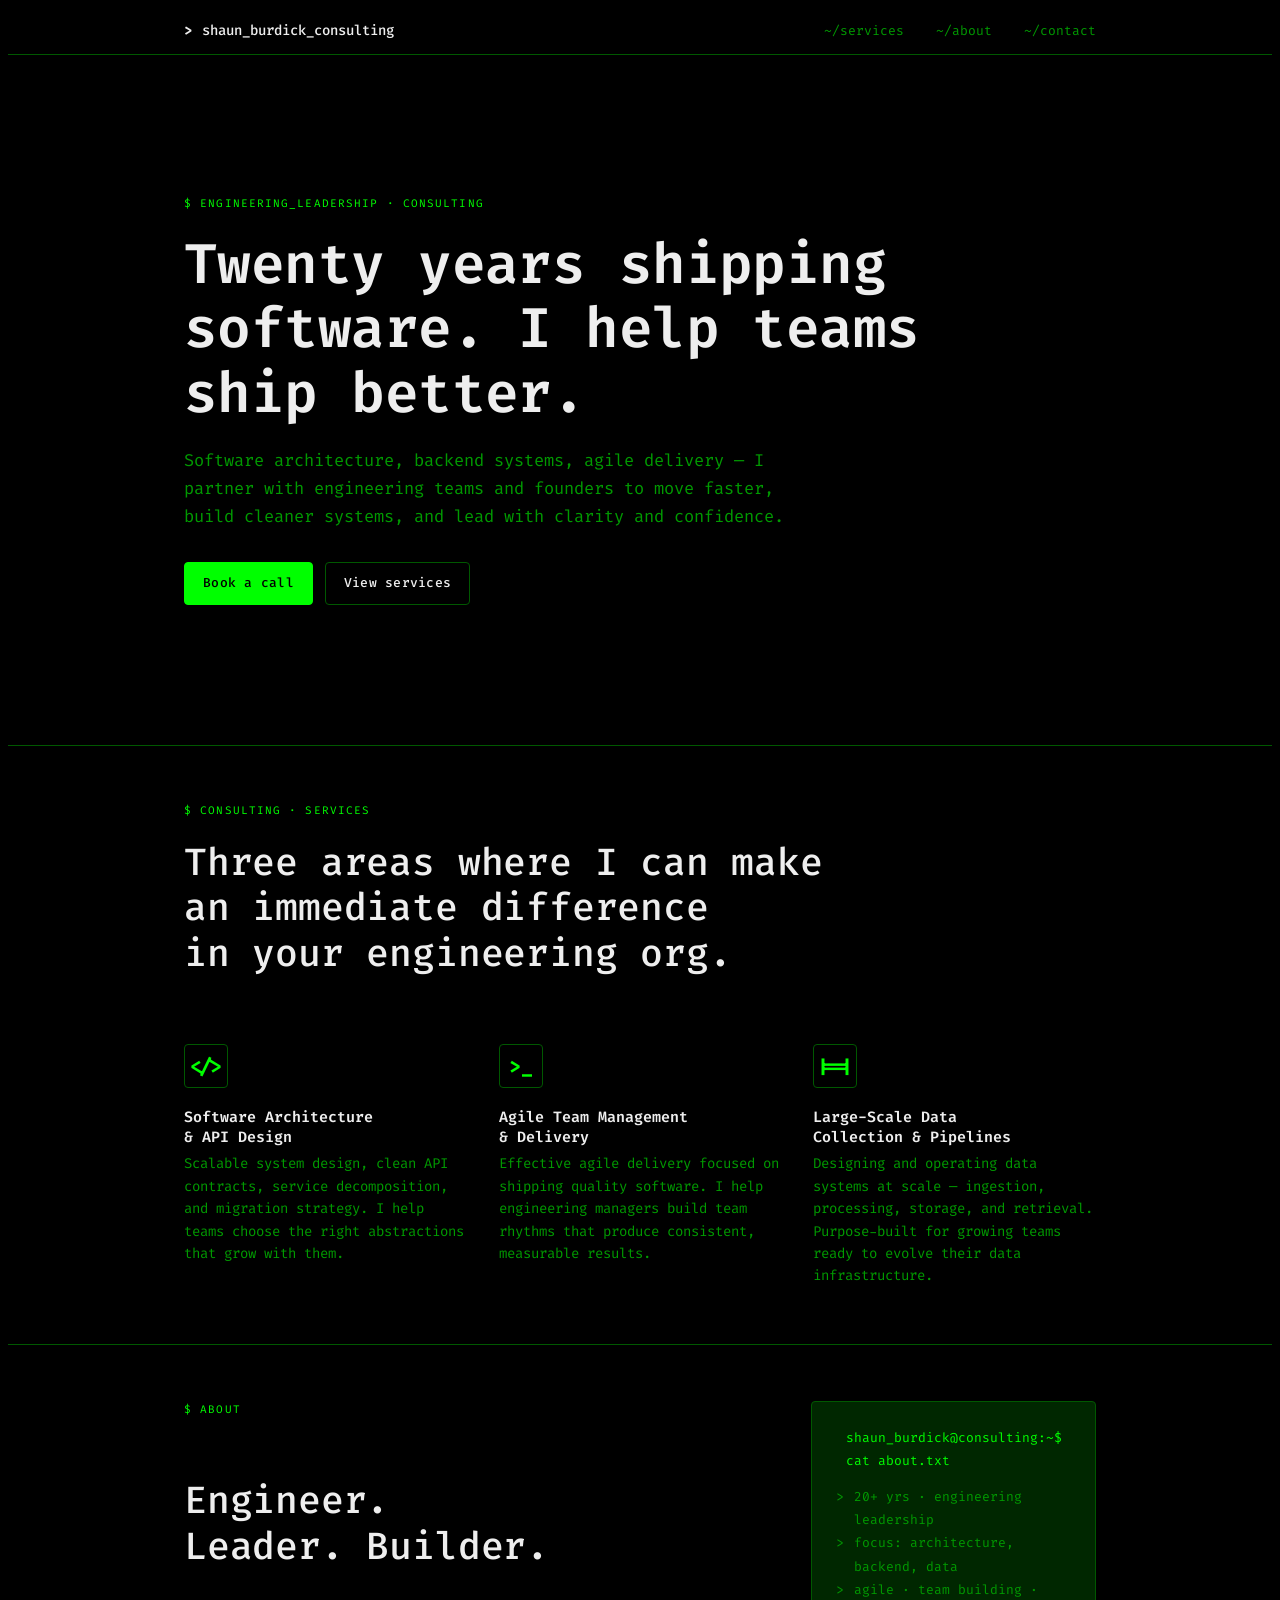
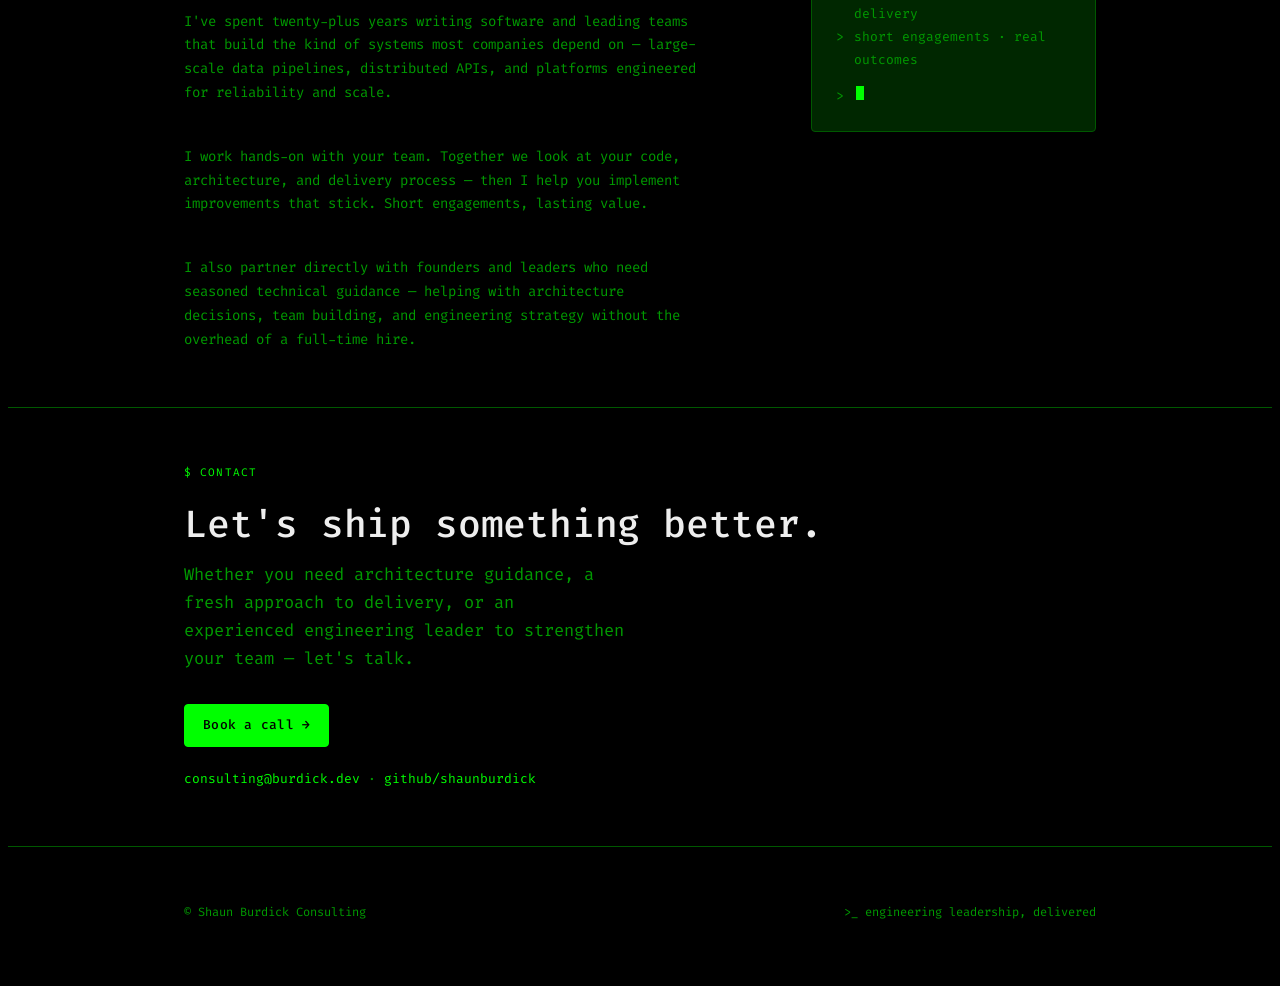
==== index.html @ bd3738f9 "Initial site: terminal-themed consulting landing page - Single-page index.html with terminal aesthet" ====
<!doctype html>
<!--
  Shaun Burdick Consulting — single-page landing
  Token system: Shaun Burdick terminal aesthetic
-->
<html lang="en">
  <head>
    <meta charset="utf-8" />
    <meta name="viewport" content="width=device-width, initial-scale=1" />
    <title>Shaun Burdick · Engineering Leadership Consulting</title>
    <meta
      name="description"
      content="Twenty years shipping software. Software architecture, backend systems, agile delivery — I help teams ship better."
    />
    <meta
      property="og:title"
      content="Shaun Burdick · Engineering Leadership Consulting"
    />
    <meta
      property="og:description"
      content="Twenty years shipping software. Software architecture, backend systems, agile delivery — I help teams ship better."
    />
    <meta property="og:url" content="https://burdick.dev/" />
    <meta property="og:type" content="website" />
    <meta name="twitter:card" content="summary_large_image" />
    <meta
      name="twitter:title"
      content="Shaun Burdick · Engineering Leadership Consulting"
    />
    <meta
      name="twitter:description"
      content="Twenty years shipping software. Software architecture, backend systems, agile delivery — I help teams ship better."
    />
    <link rel="icon" type="image/svg+xml" href="/assets/favicon.svg" />
    <link rel="preconnect" href="https://fonts.googleapis.com" />
    <link rel="preconnect" href="https://fonts.gstatic.com" crossorigin />
    <link
      href="https://fonts.googleapis.com/css2?family=Fira+Code:wght@300;400;500;600;700&display=swap"
      rel="stylesheet"
    />
    <link rel="stylesheet" href="assets/terminal.css" />
    <style>
      body {
        background: var(--bg);
        color: var(--fg);
        font-family: var(--font-body);
        font-size: var(--fs-body);
        line-height: 1.6;
        text-rendering: optimizeLegibility;
        -webkit-font-smoothing: antialiased;
      }

      /* ─── layout primitives ─────────────────────────────────────────── */
      .container {
        max-width: var(--container);
        margin-inline: auto;
        padding-inline: var(--gutter);
      }
      .section {
        padding-block: clamp(48px, 8vw, var(--gap-xl));
      }
      .section + .section {
        border-top: 1px solid var(--border);
      }
      .stack {
        display: flex;
        flex-direction: column;
      }
      .stack > * + * {
        margin-top: var(--gap-md);
      }
      .row {
        display: flex;
        align-items: center;
        gap: var(--gap-md);
      }
      .row-between {
        display: flex;
        align-items: center;
        justify-content: space-between;
        gap: var(--gap-md);
      }
      .grid-2 {
        display: grid;
        grid-template-columns: repeat(2, 1fr);
        gap: var(--gap-lg);
      }
      .grid-3 {
        display: grid;
        grid-template-columns: repeat(3, 1fr);
        gap: var(--gap-lg);
      }
      .grid-2-1 {
        display: grid;
        grid-template-columns: 2fr 1fr;
        gap: var(--gap-xl);
        align-items: start;
      }
      @media (max-width: 800px) {
        .grid-2,
        .grid-3,
        .grid-2-1 {
          grid-template-columns: 1fr;
        }
      }

      /* ─── type ──────────────────────────────────────────────────────── */
      .h1,
      h1 {
        font-family: var(--font-display);
        font-size: var(--fs-h1);
        line-height: 1.15;
        letter-spacing: -0.01em;
        font-weight: 600;
        color: var(--fg);
      }
      .h2,
      h2 {
        font-family: var(--font-display);
        font-size: var(--fs-h2);
        line-height: 1.2;
        letter-spacing: -0.005em;
        font-weight: 500;
        color: var(--fg);
      }
      .h3,
      h3 {
        font-size: var(--fs-h3);
        font-weight: 600;
        line-height: 1.3;
        margin: 0;
      }
      .lead {
        font-size: var(--fs-lead);
        line-height: 1.65;
        color: var(--muted);
        max-width: 60ch;
        margin: 0;
      }
      .eyebrow {
        font-family: var(--font-mono);
        font-size: 11px;
        letter-spacing: 0.1em;
        text-transform: uppercase;
        color: var(--accent);
        margin: 0 0 var(--gap-md);
      }
      .meta {
        font-family: var(--font-mono);
        font-size: var(--fs-meta);
        color: var(--muted);
      }

      /* ─── chrome: topbar + footer ───────────────────────────────────── */
      .topbar {
        position: sticky;
        top: 0;
        z-index: 10;
        background: var(--bg);
        border-bottom: 1px solid var(--border);
      }
      .topbar-inner {
        display: flex;
        align-items: center;
        justify-content: space-between;
        padding-block: 12px;
      }
      .topbar .logo {
        display: flex;
        align-items: center;
        gap: 10px;
        font-family: var(--font-mono);
        font-size: 14px;
        font-weight: 500;
        color: var(--fg);
      }
      .topbar .logo .prompt {
        font-weight: 700;
      }
      .topbar nav {
        display: flex;
        gap: var(--gap-lg);
      }
      .topbar nav a {
        font-family: var(--font-mono);
        font-size: 13px;
        color: var(--muted);
        transition: color 0.15s;
      }
      .topbar nav a:hover {
        color: var(--accent);
      }

      .pagefoot {
        padding-block: var(--gap-xl);
        color: var(--muted);
        font-size: 12px;
        border-top: 1px solid var(--border);
        font-family: var(--font-mono);
      }
      .pagefoot .row-between {
        flex-wrap: wrap;
        gap: var(--gap-md);
      }

      /* ─── buttons ───────────────────────────────────────────────────── */
      .btn {
        display: inline-flex;
        align-items: center;
        gap: 8px;
        padding: 10px 18px;
        border-radius: var(--radius);
        border: 1px solid transparent;
        font-family: var(--font-mono);
        font-size: 13px;
        font-weight: 500;
        letter-spacing: 0.02em;
        transition:
          background 0.15s ease,
          border-color 0.15s ease;
      }
      .btn-primary {
        background: var(--accent);
        color: var(--bg);
        border-color: var(--accent);
      }
      .btn-primary:hover {
        background: var(--accent-dim);
        border-color: var(--accent-dim);
      }
      .btn-secondary {
        background: transparent;
        color: var(--fg);
        border-color: var(--border);
      }
      .btn-secondary:hover {
        border-color: var(--accent);
        color: var(--accent);
      }
      .btn-arrow::after {
        content: "→";
        transition: transform 0.15s ease;
      }
      .btn-arrow:hover::after {
        transform: translateX(3px);
      }

      /* ─── card / surface ────────────────────────────────────────────── */
      .card {
        background: var(--surface);
        border: 1px solid var(--border);
        border-radius: var(--radius);
        padding: 24px;
      }
      .card-flat {
        background: transparent;
        border: 0;
        padding: 0;
      }

      /* ─── feature cell ──────────────────────────────────────────────── */
      .feature .feature-mark {
        width: 44px;
        height: 44px;
        display: grid;
        place-items: center;
        border: 1px solid var(--border);
        border-radius: var(--radius);
        font-family: var(--font-mono);
        font-size: 20px;
        font-weight: 700;
        color: var(--accent);
        margin-bottom: var(--gap-md);
        line-height: 1;
      }
      .feature h3 {
        margin-bottom: 6px;
        color: var(--fg);
        font-family: var(--font-mono);
        font-size: 15px;
        font-weight: 600;
      }
      .feature p {
        margin: 0;
        color: var(--muted);
        font-size: 14px;
        line-height: 1.6;
      }

      /* ─── stat ──────────────────────────────────────────────────────── */
      .stat .stat-num {
        font-family: var(--font-mono);
        font-size: clamp(48px, 7vw, 72px);
        line-height: 0.95;
        letter-spacing: -0.03em;
        color: var(--accent);
        font-weight: 600;
      }
      .stat .stat-label {
        color: var(--muted);
        font-size: 13px;
        margin-top: 8px;
        max-width: 24ch;
        line-height: 1.5;
      }

      /* ─── hero variants ─────────────────────────────────────────────── */
      .hero {
        padding-block: clamp(80px, 12vw, 140px);
      }
      .hero h1 {
        margin-bottom: var(--gap-md);
      }
      .hero .lead {
        margin-bottom: var(--gap-lg);
      }
      .hero-cta {
        display: inline-flex;
        gap: var(--gap-sm);
        flex-wrap: wrap;
      }

      /* typewriter fade-in for hero text */
      @keyframes typeIn {
        from {
          opacity: 0;
          transform: translateY(6px);
        }
        to {
          opacity: 1;
          transform: translateY(0);
        }
      }
      .type-in {
        animation: typeIn 0.4s ease both;
      }
      .type-in-1 {
        animation-delay: 0.1s;
      }
      .type-in-2 {
        animation-delay: 0.25s;
      }
      .type-in-3 {
        animation-delay: 0.4s;
      }
      .type-in-4 {
        animation-delay: 0.55s;
      }

      /* ─── terminal typewriter: fade-in about card output lines ──────── */
      .terminal-prompt ~ div .terminal-line {
        opacity: 0;
        animation: terminalFadeIn 0.3s ease forwards;
      }
      .terminal-prompt ~ div .terminal-line:nth-child(1) {
        animation-delay: 0.6s;
      }
      .terminal-prompt ~ div .terminal-line:nth-child(2) {
        animation-delay: 0.8s;
      }
      .terminal-prompt ~ div .terminal-line:nth-child(3) {
        animation-delay: 1s;
      }
      .terminal-prompt ~ div .terminal-line:nth-child(4) {
        animation-delay: 1.2s;
      }
      .terminal-prompt ~ div .terminal-line:nth-child(5) {
        animation-delay: 1.4s;
      }

      @keyframes terminalFadeIn {
        from {
          opacity: 0;
          transform: translateY(4px);
        }
        to {
          opacity: 1;
          transform: translateY(0);
        }
      }

      @media (prefers-reduced-motion: reduce) {
        .terminal-prompt ~ div .terminal-line {
          opacity: 1;
          animation: none;
        }
      }

      /* ─── split / bio section ───────────────────────────────────────── */
      .bio-list {
        list-style: none;
        padding: 0;
        margin: 0;
      }
      .bio-list li {
        display: flex;
        align-items: baseline;
        gap: 8px;
        font-family: var(--font-mono);
        font-size: 13px;
        line-height: 1.8;
        color: var(--fg);
      }
      .bio-list li::before {
        content: ">";
        color: var(--accent);
        font-weight: 700;
      }

      /* ─── contact info block ────────────────────────────────────────── */
      .contact-info {
        font-family: var(--font-mono);
        font-size: 13px;
        line-height: 1.8;
        color: var(--muted);
      }
      .contact-info span {
        color: var(--fg);
      }
      .contact-info a {
        color: var(--accent);
      }
      .contact-info a:hover {
        text-decoration: underline;
      }

      /* ─── CTA strip ─────────────────────────────────────────────────── */
      .cta-strip h2 {
        margin-bottom: var(--gap-sm);
      }
      .cta-strip .lead {
        margin: 12px 0 32px;
      }

      /* ─── responsive ────────────────────────────────────────────────── */
      @media (max-width: 800px) {
        :root {
          --container: 100%;
          --gutter: 20px;
        }
        .topbar nav {
          display: none;
        }
        .hero {
          padding-block: 56px;
        }
        .hero h1 {
          font-size: clamp(28px, 8vw, 40px);
        }
      }
    </style>
    <script type="application/ld+json">
      {
        "@context": "https://schema.org",
        "@type": "Person",
        "name": "Shaun Burdick",
        "jobTitle": "Engineering Leadership Consultant",
        "url": "https://burdick.dev/",
        "sameAs": [
          "https://github.com/shaunburdick",
          "https://www.linkedin.com/in/shaunburdick/"
        ]
      }
    </script>
  </head>
  <body>
    <a href="#content" class="skip-link">Skip to main content</a>

    <!-- ═══════════════ TOPBAR ═══════════════ -->
    <header class="topbar" data-od-id="topbar">
      <div class="container topbar-inner">
        <span class="logo">
          <span class="prompt">></span>
          <span>shaun_burdick_consulting</span>
        </span>
        <nav aria-label="Main">
          <a href="#services">~/services</a>
          <a href="#about">~/about</a>
          <a href="#contact">~/contact</a>
        </nav>
      </div>
    </header>

    <!-- ═══════════════ MAIN ═══════════════ -->
    <main id="content" tabindex="-1">
      <!-- ─── HERO ─────────────────────────────────── -->
      <section
        class="section hero"
        data-od-id="hero"
        aria-labelledby="hero-heading"
      >
        <div class="container">
          <p class="eyebrow type-in type-in-1">
            $ ENGINEERING_LEADERSHIP · CONSULTING
          </p>
          <h1 id="hero-heading" class="type-in type-in-2">
            Twenty years shipping<br />software. I help teams<br />ship better.
          </h1>
          <p class="lead type-in type-in-3">
            Software architecture, backend systems, agile delivery — I partner
            with engineering teams and founders to move faster, build cleaner
            systems, and lead with clarity and confidence.
          </p>
          <div class="hero-cta type-in type-in-4">
            <a href="#contact" class="btn btn-primary">Book a call</a>
            <a href="#services" class="btn btn-secondary">View services</a>
          </div>
        </div>
      </section>

      <!-- ─── SERVICES ─────────────────────────────── -->
      <section
        class="section"
        data-od-id="services"
        id="services"
        aria-labelledby="services-heading"
      >
        <div class="container stack" style="gap: 48px">
          <div>
            <p class="eyebrow">$ CONSULTING · SERVICES</p>
            <h2 id="services-heading">
              Three areas where I can make an immediate difference in your
              engineering org.
            </h2>
          </div>
          <div class="grid-3">
            <div class="feature card-flat">
              <div class="feature-mark" aria-hidden="true">&lt;/&gt;</div>
              <h3 class="h3">Software Architecture &amp; API Design</h3>
              <p>
                Scalable system design, clean API contracts, service
                decomposition, and migration strategy. I help teams choose the
                right abstractions that grow with them.
              </p>
            </div>
            <div class="feature card-flat">
              <div class="feature-mark" aria-hidden="true">&gt;_</div>
              <h3 class="h3">Agile Team Management &amp; Delivery</h3>
              <p>
                Effective agile delivery focused on shipping quality software.
                I help engineering managers build team rhythms that produce
                consistent, measurable results.
              </p>
            </div>
            <div class="feature card-flat">
              <div class="feature-mark" aria-hidden="true">|=|</div>
              <h3 class="h3">Large-Scale Data Collection &amp; Pipelines</h3>
              <p>
                Designing and operating data systems at scale — ingestion,
                processing, storage, and retrieval. Purpose-built for growing
                teams ready to evolve their data infrastructure.
              </p>
            </div>
          </div>
        </div>
      </section>

      <!-- ─── ABOUT / APPROACH ─────────────────────── -->
      <section
        class="section"
        data-od-id="about"
        id="about"
        aria-labelledby="about-heading"
      >
        <div class="container grid-2-1">
          <div class="stack" style="gap: var(--gap-md)">
            <p class="eyebrow">$ ABOUT</p>
            <h2 id="about-heading">Engineer. Leader. Builder.</h2>
            <p style="color: var(--muted); line-height: 1.7; font-size: 14px">
              I've spent twenty-plus years writing software and leading teams
              that build the kind of systems most companies depend on —
              large-scale data pipelines, distributed APIs, and platforms
              engineered for reliability and scale.
            </p>
            <p style="color: var(--muted); line-height: 1.7; font-size: 14px">
              I work hands-on with your team. Together we look at your code,
              architecture, and delivery process — then I help you implement
              improvements that stick. Short engagements, lasting value.
            </p>
            <p style="color: var(--muted); line-height: 1.7; font-size: 14px">
              I also partner directly with founders and leaders who need
              seasoned technical guidance — helping with architecture decisions,
              team building, and engineering strategy without the overhead of a
              full-time hire.
            </p>
          </div>
          <div
            class="card"
            style="
              font-family: var(--font-mono);
              font-size: 12px;
              line-height: 1.7;
              color: var(--muted);
            "
          >
            <div
              class="terminal-line terminal-prompt"
              style="color: var(--accent)"
            >
              <span class="prompt"> </span>shaun_burdick@consulting:~$ cat
              about.txt
            </div>
            <div style="margin-top: 12px">
              <div class="terminal-line">
                <span class="prompt">></span>20+ yrs · engineering leadership
              </div>
              <div class="terminal-line">
                <span class="prompt">></span>focus: architecture, backend, data
              </div>
              <div class="terminal-line">
                <span class="prompt">></span>agile · team building · delivery
              </div>
              <div class="terminal-line">
                <span class="prompt">></span>short engagements · real outcomes
              </div>
              <div class="terminal-line" style="margin-top: 12px">
                <span class="prompt">></span><span class="cursor"></span>
              </div>
            </div>
          </div>
        </div>
      </section>

      <!-- ─── CTA ──────────────────────────────────── -->
      <section
        class="section cta-strip"
        data-od-id="contact"
        id="contact"
        aria-labelledby="contact-heading"
      >
        <div class="container">
          <p class="eyebrow">$ CONTACT</p>
          <h2 id="contact-heading">Let's ship something better.</h2>
          <p class="lead" style="margin: 12px 0 32px; max-width: 44ch">
            Whether you need architecture guidance, a fresh approach to
            delivery, or an experienced engineering leader to strengthen your
            team — let's talk.
          </p>
          <div
            class="stack"
            style="gap: var(--gap-sm); align-items: flex-start"
          >
            <a href="/calendar" class="btn btn-primary btn-arrow"
              >Book a call</a
            >
            <div class="contact-info" style="margin-top: 8px">
              <a
                href="#"
                id="email-link"
                data-user="636f6e73756c74696e67"
                data-domain="6275726469636b2e646576"
                >email me</a
              >
              ·
              <a href="https://github.com/shaunburdick">github/shaunburdick</a>
            </div>
          </div>
        </div>
      </section>
    </main>

    <!-- ═══════════════ FOOTER ═══════════════ -->
    <footer class="pagefoot" data-od-id="footer">
      <div class="container row-between">
        <span>© Shaun Burdick Consulting</span>
        <span class="meta">>_ engineering leadership, delivered</span>
      </div>
    </footer>

    <!-- ─── terminal enhancements ─── -->
    <script>
      document.addEventListener("DOMContentLoaded", () => {
        /* ── decode email from hex parts ── */
        (function () {
          const el = document.getElementById("email-link");
          if (!el) return;
          const user = el.getAttribute("data-user");
          const domain = el.getAttribute("data-domain");
          if (!user || !domain) return;
          const hexToStr = (h) =>
            h.replace(/([a-fA-F0-9]{2})/g, (_, c) =>
              String.fromCharCode(parseInt(c, 16))
            );
          const email = hexToStr(user) + "@" + hexToStr(domain);
          el.href = "mailto:" + email;
          el.textContent = email;
        })();
      });
    </script>
  </body>
</html>
---- assets/terminal.css ----
/* ═══════════════════════════════════════════════════════════════════
   terminal.css — Shaun Burdick terminal design tokens & shared styles
   ═══════════════════════════════════════════════════════════════════ */

/* ─── tokens — Shaun Burdick terminal palette ───────────────────── */
:root {
  --bg:      #000000;   /* terminal black — primary canvas */
  --surface: #002700;   /* dark green surface — cards, code blocks */
  --fg:      #eeeeee;   /* terminal white — body text */
  --muted:   #009a00;   /* dim green — secondary text, metadata (WCAG AA on black) */
  --border:  #005800;   /* terminal green border — hairlines, dividers */
  --accent:  #00ff00;   /* terminal green (#0f0) — links, active, CTA */

  /* derived */
  --accent-soft: color-mix(in oklch, var(--accent) 12%, transparent);
  --fg-soft:     color-mix(in oklch, var(--fg) 8%, transparent);
  --accent-dim: #00c200; /* secondary interactive, hover states */
  --accent-glow: 0 0 12px color-mix(in oklch, var(--accent) 30%, transparent);

  /* type — Fira Code throughout (display, body, mono all same) */
  --font-display: 'Fira Code', Consolas, Monaco, 'Ubuntu Mono', 'Liberation Mono', 'Courier New', Courier, monospace;
  --font-body:    'Fira Code', Consolas, Monaco, 'Ubuntu Mono', 'Liberation Mono', 'Courier New', Courier, monospace;
  --font-mono:    'Fira Code', Consolas, Monaco, 'Ubuntu Mono', 'Liberation Mono', 'Courier New', Courier, monospace;

  /* scale */
  --fs-h1: clamp(36px, 5vw, 56px);
  --fs-h2: clamp(26px, 3.6vw, 38px);
  --fs-h3: 18px;
  --fs-lead: 17px;
  --fs-body: 15px;
  --fs-meta: 12px;

  /* spacing — 8-point grid */
  --gap-xs: 8px;
  --gap-sm: 12px;
  --gap-md: 20px;
  --gap-lg: 32px;
  --gap-xl: 56px;
  --gap-2xl: 88px;
  --container: 960px;
  --gutter: 24px;

  --radius: 4px;
  --radius-lg: 4px;     /* terminal corners — always 4px */
}

/* ─── reset & base ──────────────────────────────────────────────── */
*, *::before, *::after { box-sizing: border-box; }
html { -webkit-text-size-adjust: 100%; scroll-behavior: smooth; }

img, svg { display: block; max-width: 100%; }
a { color: inherit; text-decoration: none; }
button { font: inherit; cursor: pointer; }
p { text-wrap: pretty; max-width: 64ch; margin: 0; }
h1, h2, h3, h4 { text-wrap: balance; margin: 0; }

::selection { background: var(--accent); color: var(--bg); }

/* ─── terminal decoration ────────────────────────────────────────── */
.terminal-line {
  display: flex; align-items: baseline; gap: 10px;
  font-family: var(--font-mono);
  font-size: 13px;
  color: var(--muted);
  line-height: 1.8;
}
.terminal-line .prompt {
  color: var(--muted);
  flex-shrink: 0;
  user-select: none;
}
.cursor {
  display: inline-block;
  width: 8px;
  height: 14px;
  background: var(--accent);
  animation: blink 1s step-end infinite;
  margin-left: 2px;
}
@keyframes blink { 50% { opacity: 0; } }

/* ─── accessibility: focus, motion, skip link ─────────────────── */
:focus-visible {
  outline: 2px solid var(--accent);
  outline-offset: 2px;
}

/* Clear sticky header when navigating to anchor targets */
[id]:not(.topbar) {
  scroll-margin-top: 64px;
}

/* Skip link — visible only on focus */
.skip-link {
  position: absolute;
  top: -40px;
  left: var(--gutter);
  background: var(--accent);
  color: var(--bg);
  font-family: var(--font-mono);
  font-size: 14px;
  padding: 8px 16px;
  z-index: 100;
  transition: top 0.15s ease;
  border-radius: 0 0 var(--radius) var(--radius);
}
.skip-link:focus {
  top: 0;
  outline: 2px solid var(--fg);
  outline-offset: 0;
}

/* Respect reduced motion preferences */
@media (prefers-reduced-motion: reduce) {
  *,
  *::before,
  *::after {
    animation-duration: 0.01ms !important;
    animation-iteration-count: 1 !important;
    transition-duration: 0.01ms !important;
    scroll-behavior: auto !important;
  }
}
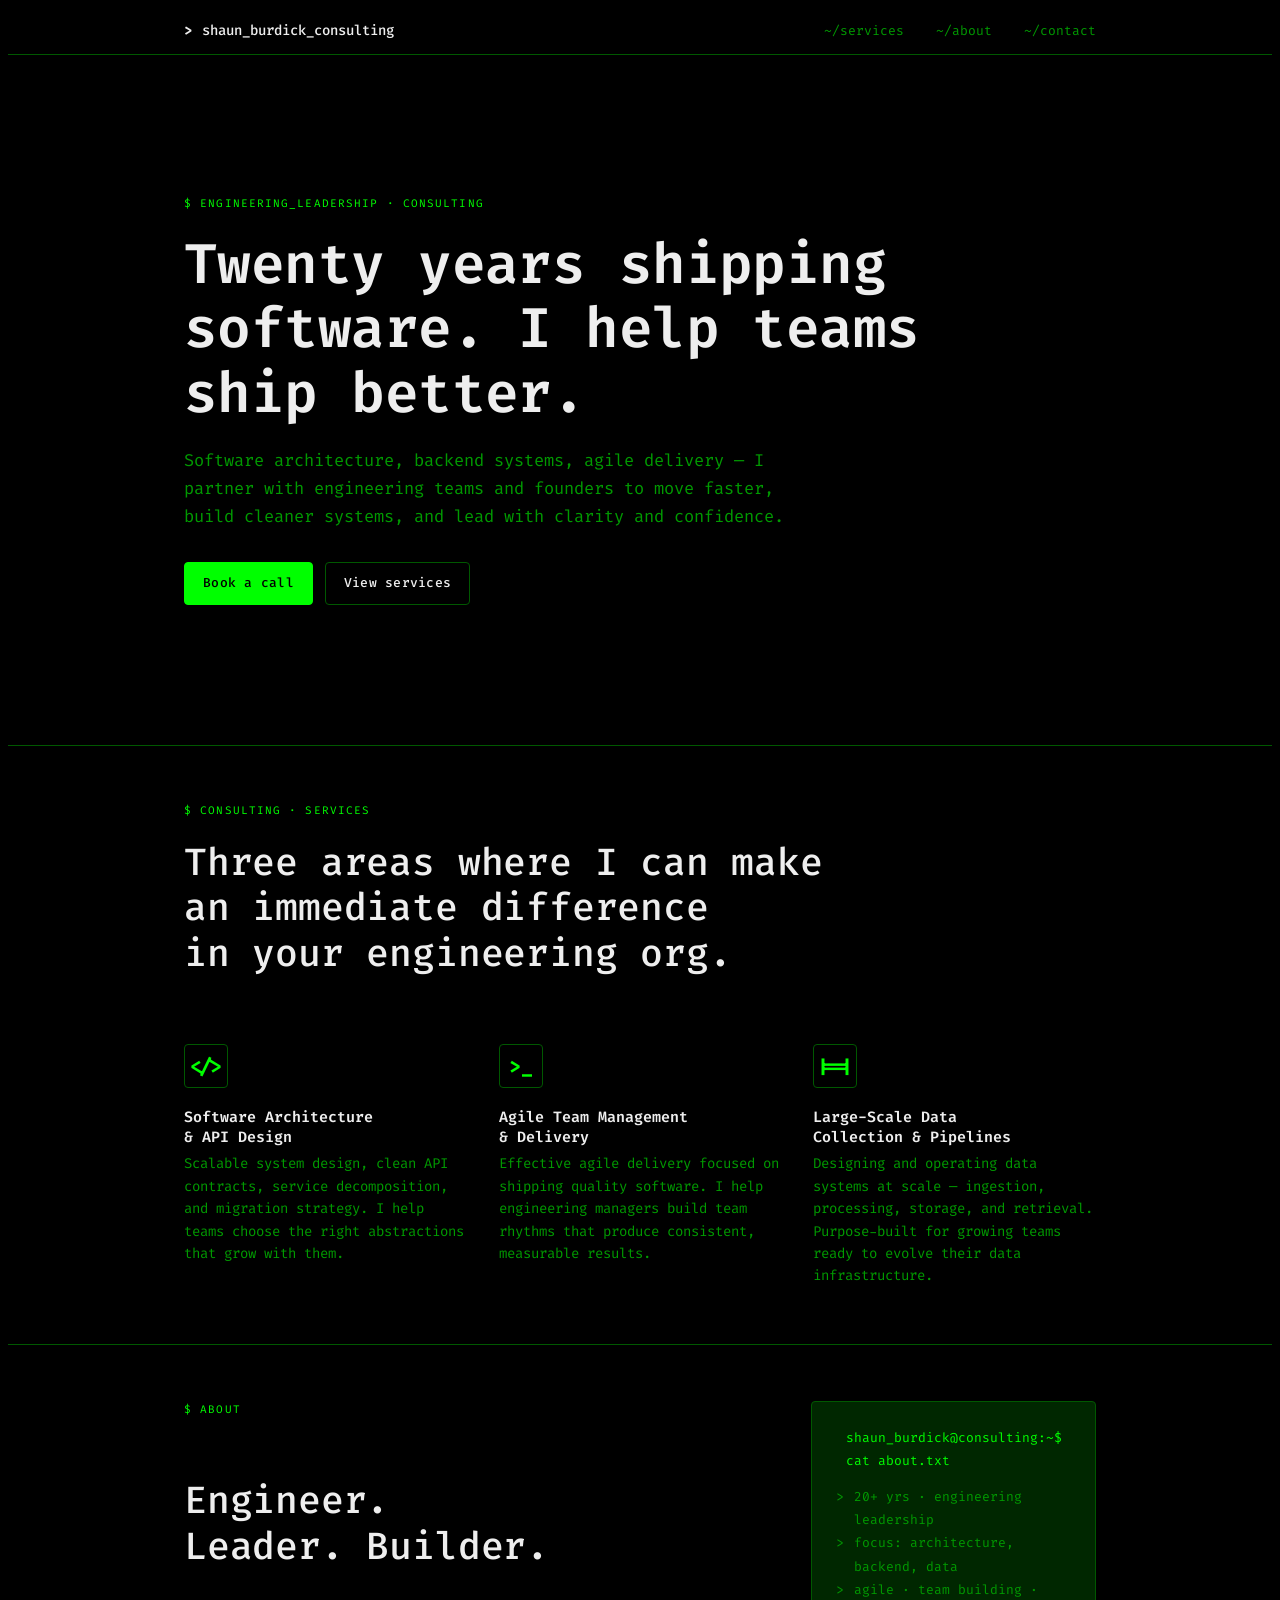
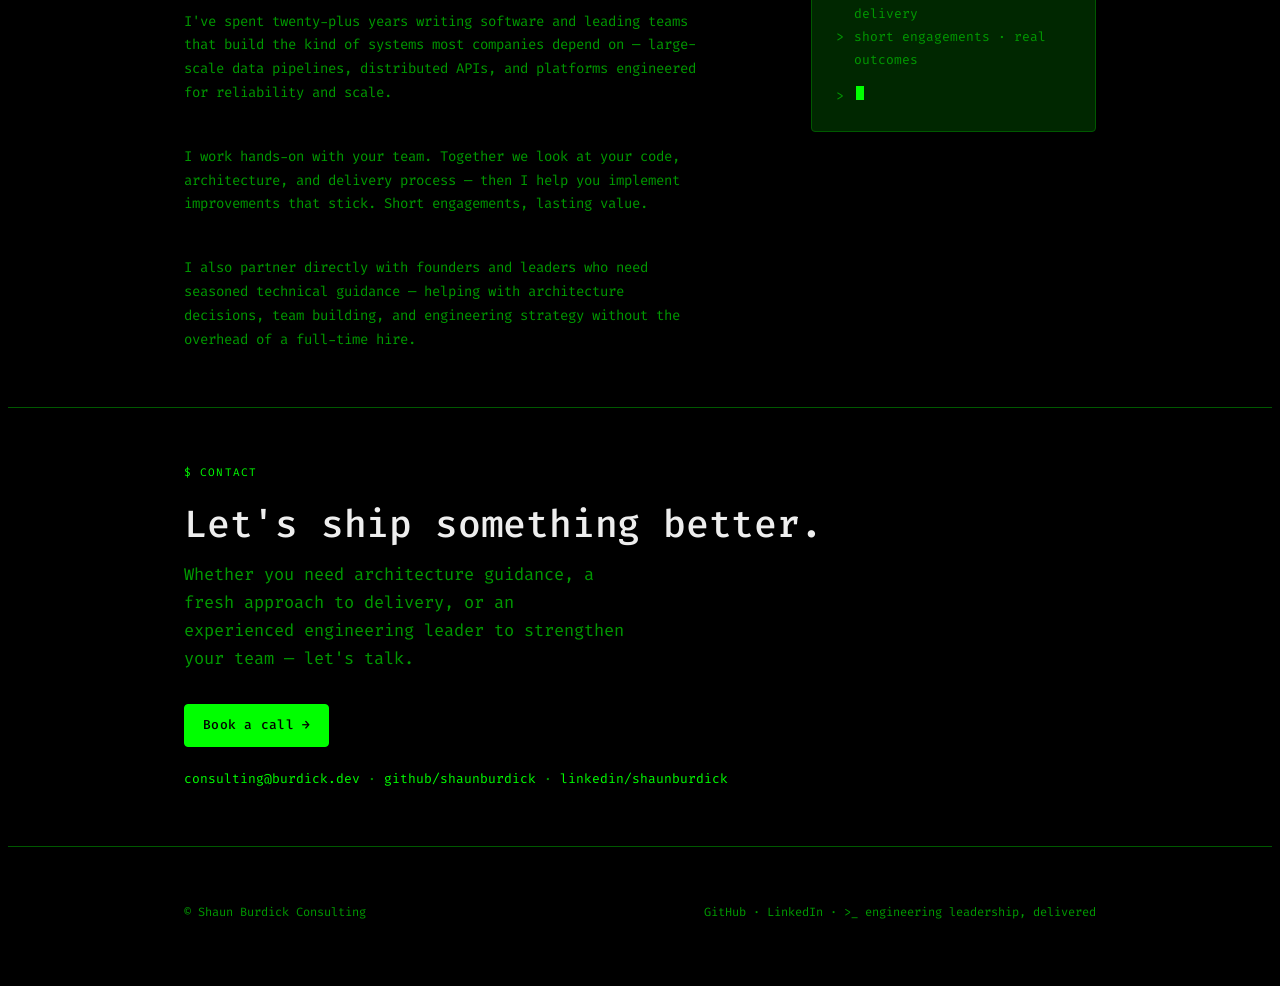
==== commit 0115c8a4: "feat: add LinkedIn and GitHub links to contact section and footer" ====
--- a/index.html
+++ b/index.html
@@ -643,17 +643,19 @@
             <a href="/calendar" class="btn btn-primary btn-arrow"
               >Book a call</a
             >
-            <div class="contact-info" style="margin-top: 8px">
-              <a
-                href="#"
-                id="email-link"
-                data-user="636f6e73756c74696e67"
-                data-domain="6275726469636b2e646576"
-                >email me</a
-              >
-              ·
-              <a href="https://github.com/shaunburdick">github/shaunburdick</a>
-            </div>
+              <div class="contact-info" style="margin-top: 8px">
+                <a
+                  href="#"
+                  id="email-link"
+                  data-user="636f6e73756c74696e67"
+                  data-domain="6275726469636b2e646576"
+                  >email me</a
+                >
+                ·
+                <a href="https://github.com/shaunburdick">github/shaunburdick</a>
+                ·
+                <a href="https://linkedin.com/in/shaunburdick">linkedin/shaunburdick</a>
+              </div>
           </div>
         </div>
       </section>
@@ -663,7 +665,13 @@
     <footer class="pagefoot" data-od-id="footer">
       <div class="container row-between">
         <span>© Shaun Burdick Consulting</span>
-        <span class="meta">>_ engineering leadership, delivered</span>
+        <span class="meta">
+          <a href="https://github.com/shaunburdick">GitHub</a>
+          ·
+          <a href="https://linkedin.com/in/shaunburdick">LinkedIn</a>
+          ·
+          >_ engineering leadership, delivered
+        </span>
       </div>
     </footer>
 
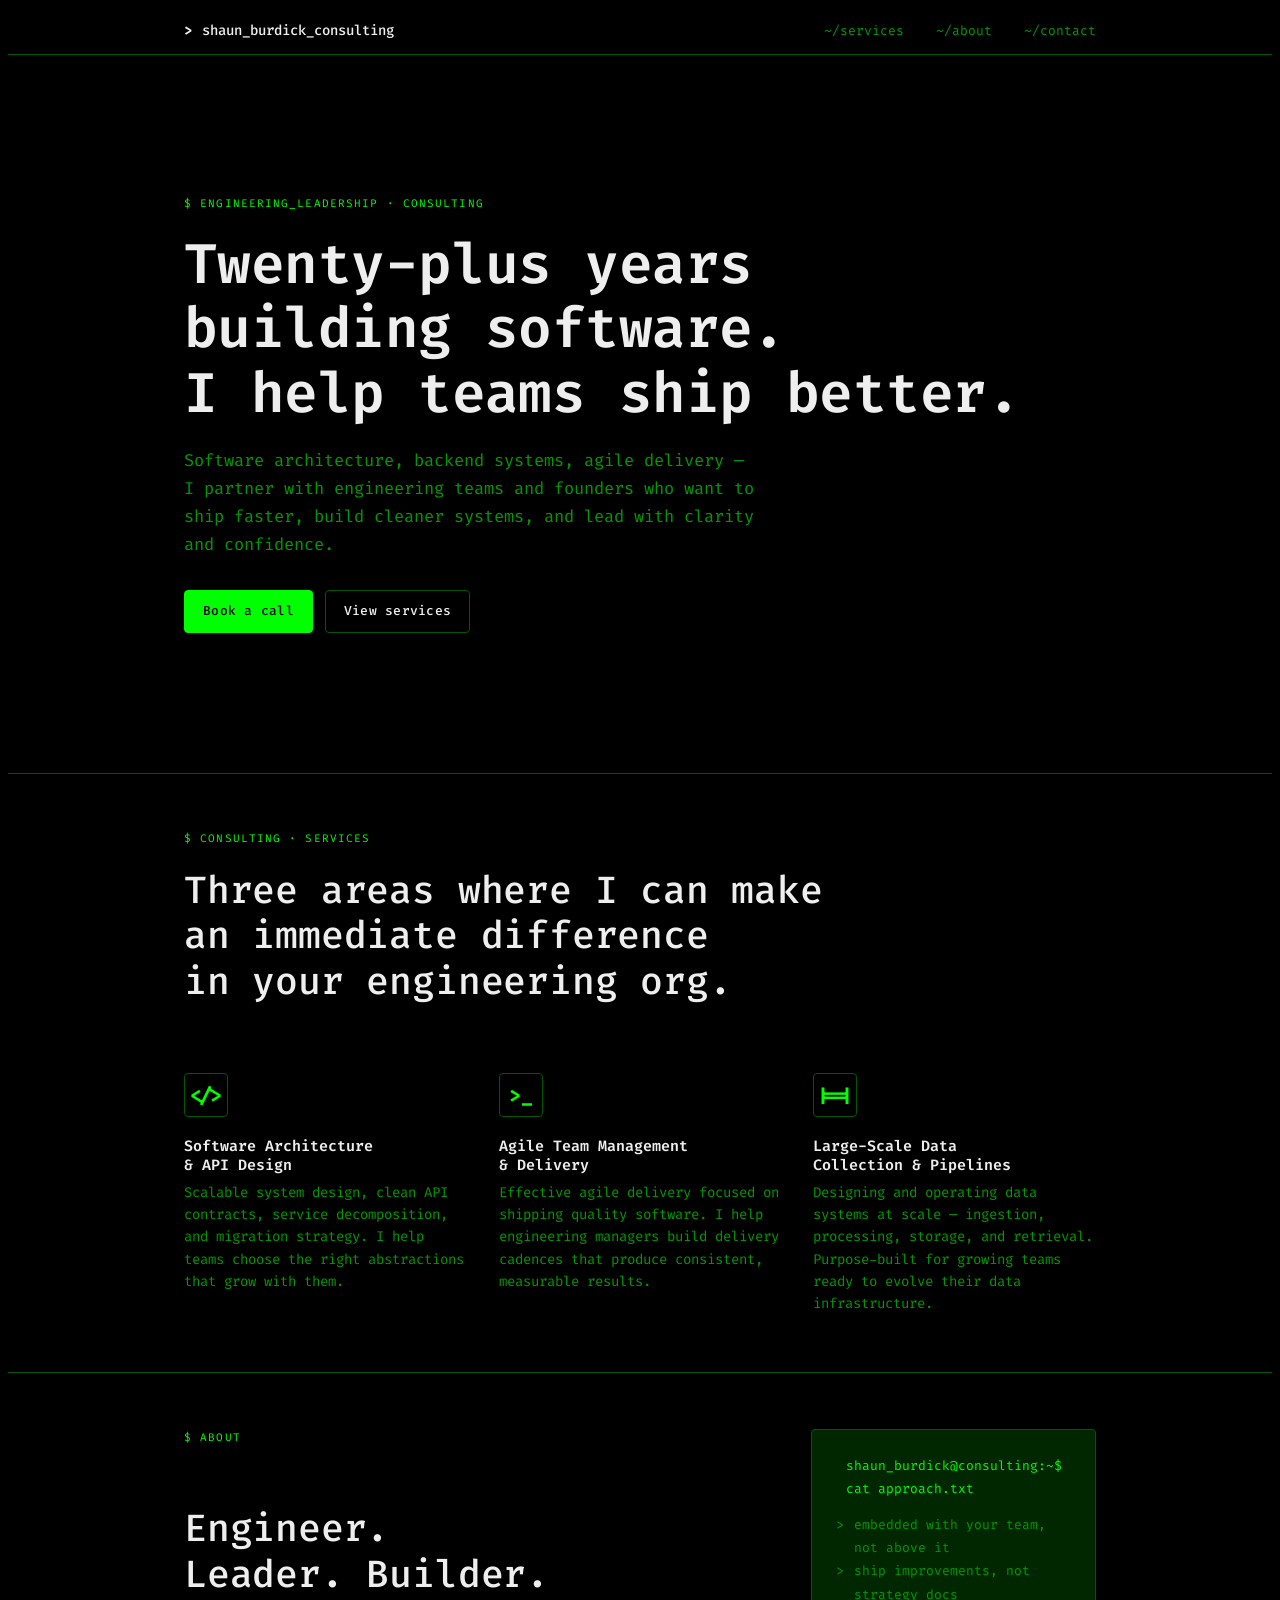
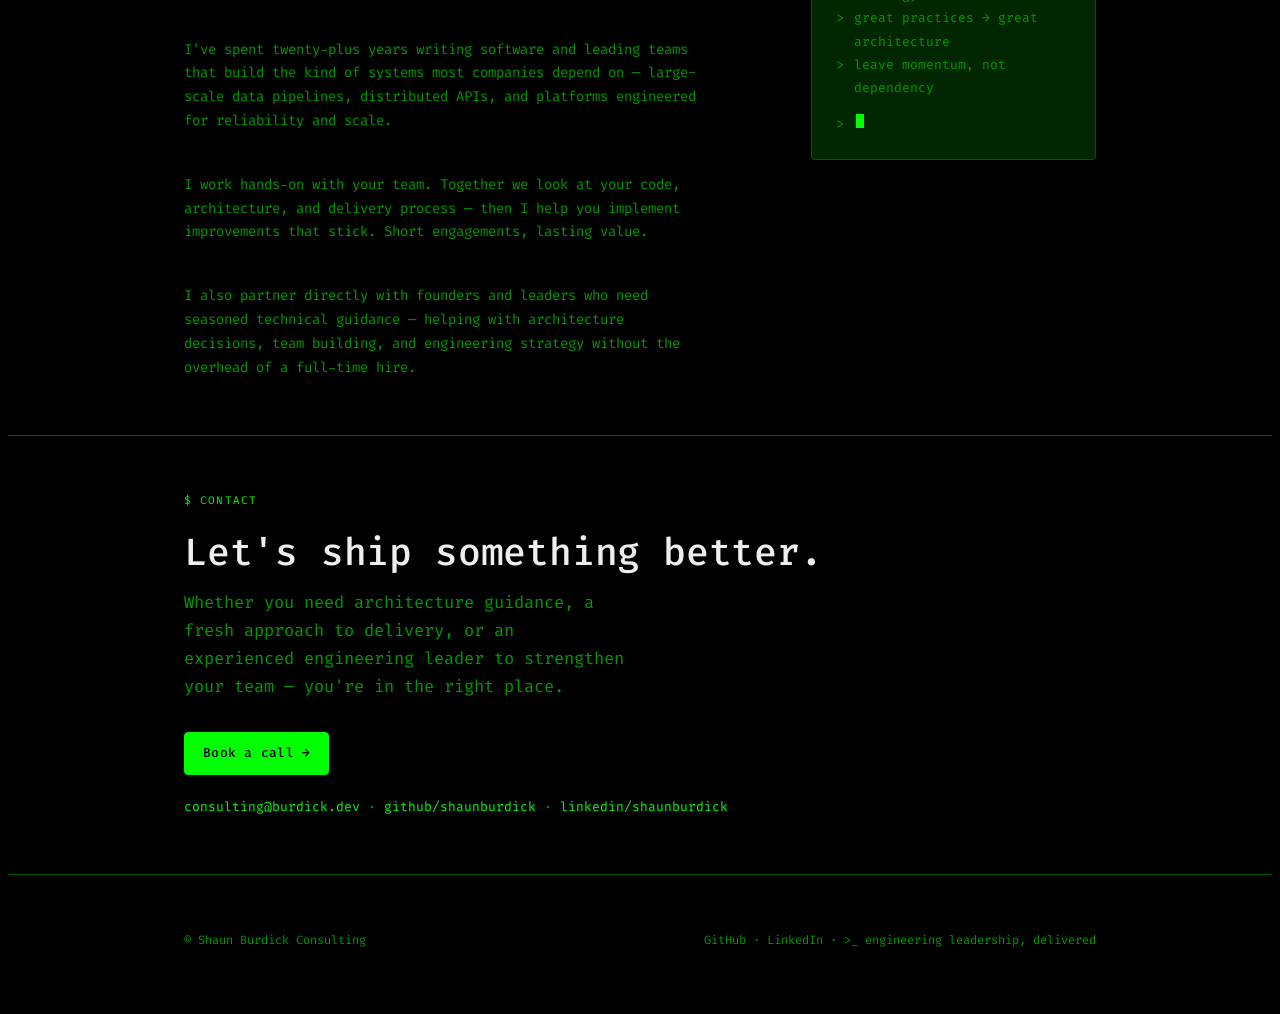
==== commit d7d5e0c4: "Updated some wording" ====
--- a/index.html
+++ b/index.html
@@ -494,11 +494,11 @@
             $ ENGINEERING_LEADERSHIP · CONSULTING
           </p>
           <h1 id="hero-heading" class="type-in type-in-2">
-            Twenty years shipping<br />software. I help teams<br />ship better.
+            Twenty-plus years building software.<br />I help teams ship better.
           </h1>
           <p class="lead type-in type-in-3">
             Software architecture, backend systems, agile delivery — I partner
-            with engineering teams and founders to move faster, build cleaner
+            with engineering teams and founders who want to ship faster, build cleaner
             systems, and lead with clarity and confidence.
           </p>
           <div class="hero-cta type-in type-in-4">
@@ -538,7 +538,7 @@
               <h3 class="h3">Agile Team Management &amp; Delivery</h3>
               <p>
                 Effective agile delivery focused on shipping quality software.
-                I help engineering managers build team rhythms that produce
+                I help engineering managers build delivery cadences that produce
                 consistent, measurable results.
               </p>
             </div>
@@ -598,20 +598,20 @@
               style="color: var(--accent)"
             >
               <span class="prompt"> </span>shaun_burdick@consulting:~$ cat
-              about.txt
+              approach.txt
             </div>
             <div style="margin-top: 12px">
               <div class="terminal-line">
-                <span class="prompt">></span>20+ yrs · engineering leadership
+                <span class="prompt">></span>embedded with your team, not above it
               </div>
               <div class="terminal-line">
-                <span class="prompt">></span>focus: architecture, backend, data
+                <span class="prompt">></span>ship improvements, not strategy docs
               </div>
               <div class="terminal-line">
-                <span class="prompt">></span>agile · team building · delivery
+                <span class="prompt">></span>great practices → great architecture
               </div>
               <div class="terminal-line">
-                <span class="prompt">></span>short engagements · real outcomes
+                <span class="prompt">></span>leave momentum, not dependency
               </div>
               <div class="terminal-line" style="margin-top: 12px">
                 <span class="prompt">></span><span class="cursor"></span>
@@ -634,7 +634,7 @@
           <p class="lead" style="margin: 12px 0 32px; max-width: 44ch">
             Whether you need architecture guidance, a fresh approach to
             delivery, or an experienced engineering leader to strengthen your
-            team — let's talk.
+            team — you're in the right place.
           </p>
           <div
             class="stack"
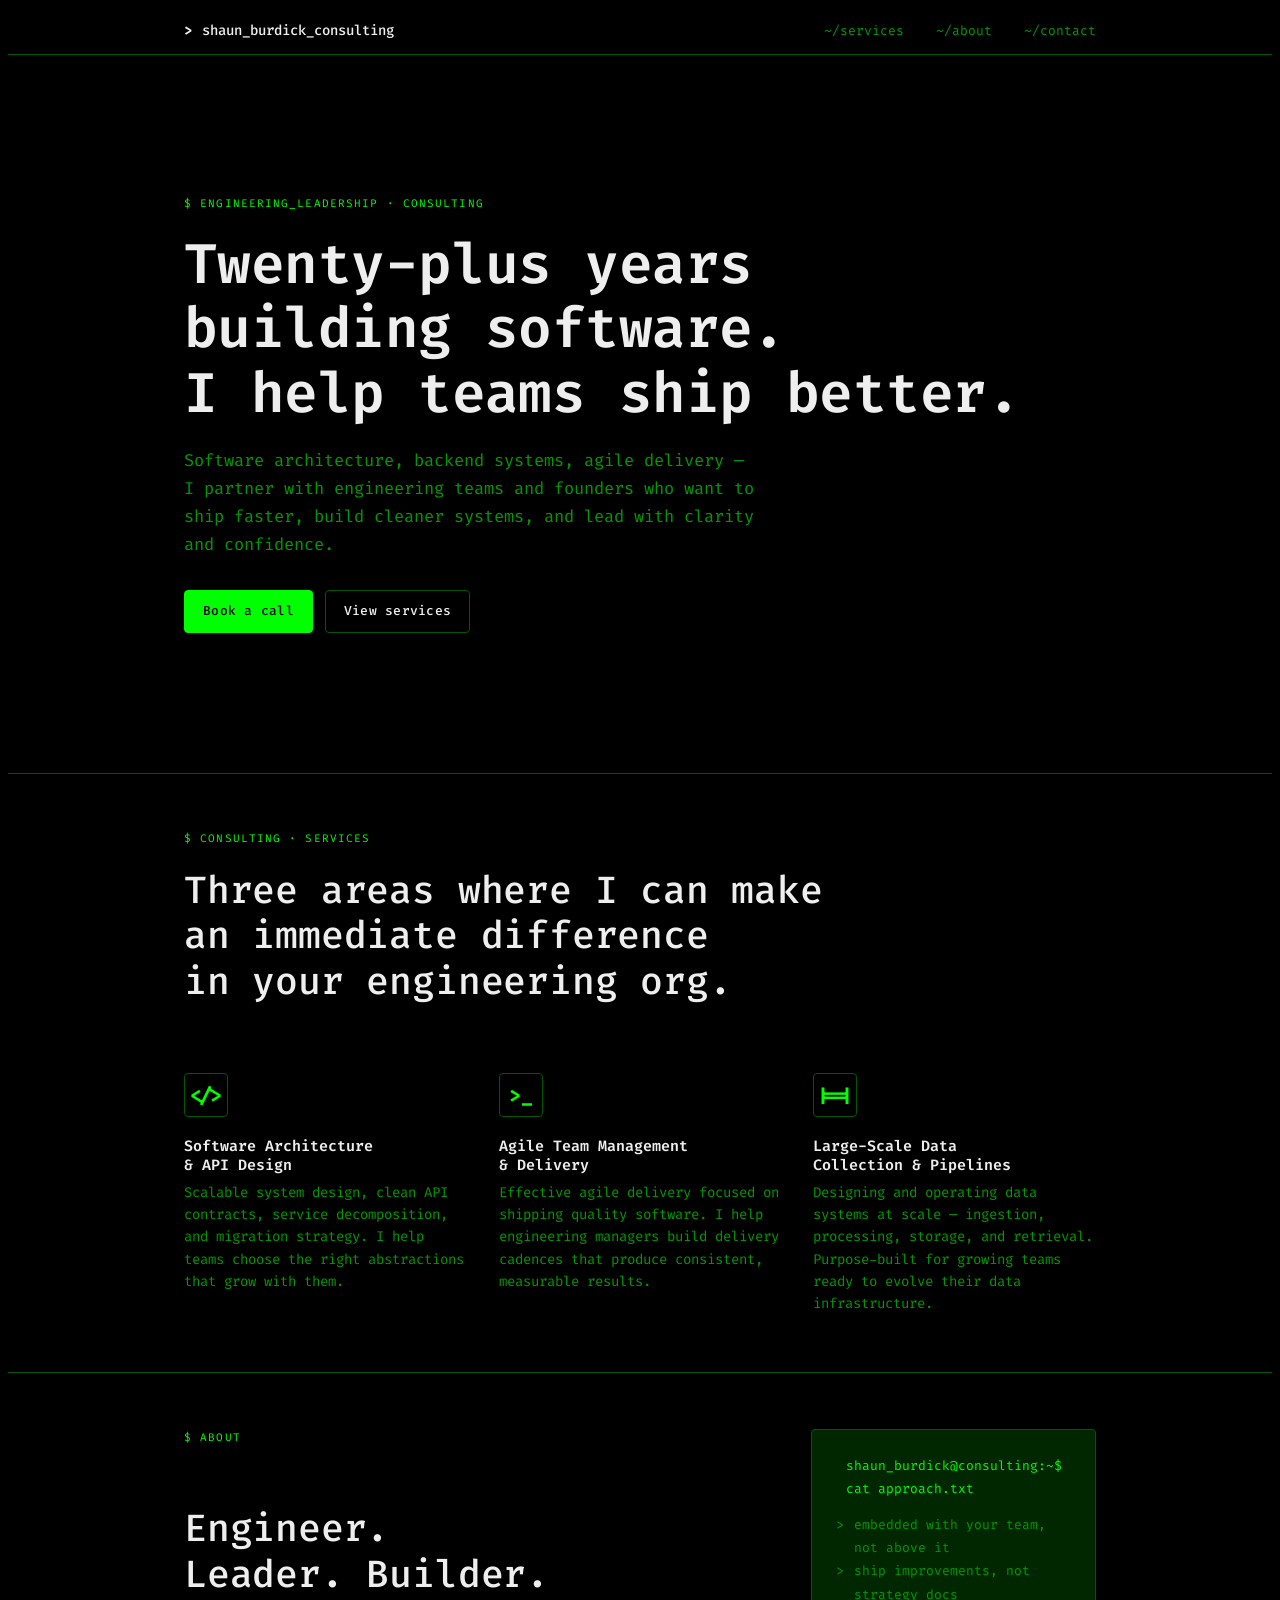
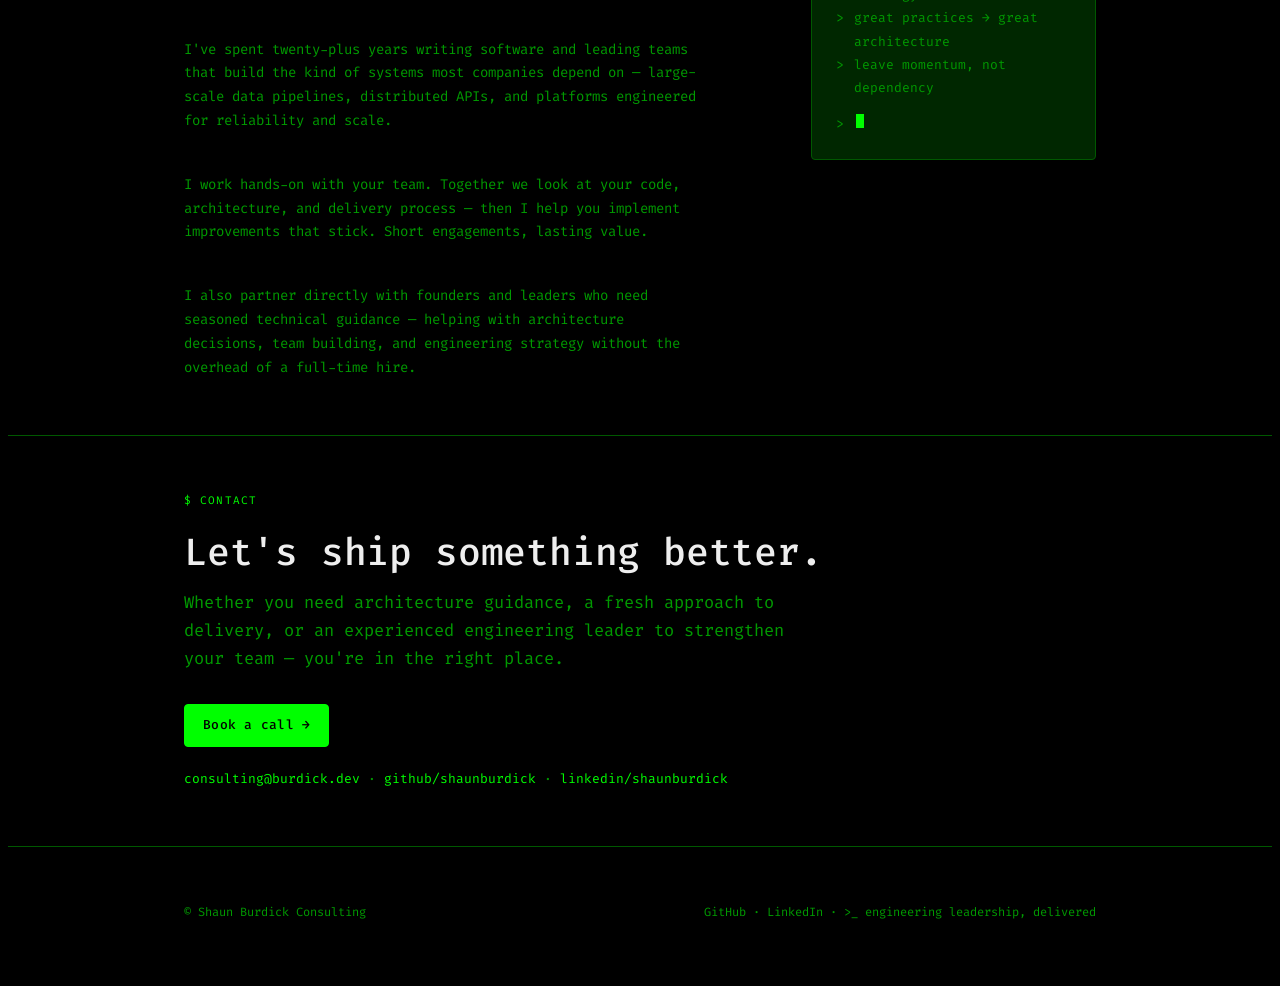
==== commit ab897c7f: "Formatting updates" ====
--- a/index.html
+++ b/index.html
@@ -498,8 +498,8 @@
           </h1>
           <p class="lead type-in type-in-3">
             Software architecture, backend systems, agile delivery — I partner
-            with engineering teams and founders who want to ship faster, build cleaner
-            systems, and lead with clarity and confidence.
+            with engineering teams and founders who want to ship faster, build
+            cleaner systems, and lead with clarity and confidence.
           </p>
           <div class="hero-cta type-in type-in-4">
             <a href="#contact" class="btn btn-primary">Book a call</a>
@@ -537,8 +537,8 @@
               <div class="feature-mark" aria-hidden="true">&gt;_</div>
               <h3 class="h3">Agile Team Management &amp; Delivery</h3>
               <p>
-                Effective agile delivery focused on shipping quality software.
-                I help engineering managers build delivery cadences that produce
+                Effective agile delivery focused on shipping quality software. I
+                help engineering managers build delivery cadences that produce
                 consistent, measurable results.
               </p>
             </div>
@@ -602,13 +602,16 @@
             </div>
             <div style="margin-top: 12px">
               <div class="terminal-line">
-                <span class="prompt">></span>embedded with your team, not above it
+                <span class="prompt">></span>embedded with your team, not above
+                it
               </div>
               <div class="terminal-line">
-                <span class="prompt">></span>ship improvements, not strategy docs
+                <span class="prompt">></span>ship improvements, not strategy
+                docs
               </div>
               <div class="terminal-line">
-                <span class="prompt">></span>great practices → great architecture
+                <span class="prompt">></span>great practices → great
+                architecture
               </div>
               <div class="terminal-line">
                 <span class="prompt">></span>leave momentum, not dependency
@@ -631,7 +634,7 @@
         <div class="container">
           <p class="eyebrow">$ CONTACT</p>
           <h2 id="contact-heading">Let's ship something better.</h2>
-          <p class="lead" style="margin: 12px 0 32px; max-width: 44ch">
+          <p class="lead" style="margin: 12px 0 32px">
             Whether you need architecture guidance, a fresh approach to
             delivery, or an experienced engineering leader to strengthen your
             team — you're in the right place.
@@ -643,19 +646,21 @@
             <a href="/calendar" class="btn btn-primary btn-arrow"
               >Book a call</a
             >
-              <div class="contact-info" style="margin-top: 8px">
-                <a
-                  href="#"
-                  id="email-link"
-                  data-user="636f6e73756c74696e67"
-                  data-domain="6275726469636b2e646576"
-                  >email me</a
-                >
-                ·
-                <a href="https://github.com/shaunburdick">github/shaunburdick</a>
-                ·
-                <a href="https://linkedin.com/in/shaunburdick">linkedin/shaunburdick</a>
-              </div>
+            <div class="contact-info" style="margin-top: 8px">
+              <a
+                href="#"
+                id="email-link"
+                data-user="636f6e73756c74696e67"
+                data-domain="6275726469636b2e646576"
+                >email me</a
+              >
+              ·
+              <a href="https://github.com/shaunburdick">github/shaunburdick</a>
+              ·
+              <a href="https://linkedin.com/in/shaunburdick"
+                >linkedin/shaunburdick</a
+              >
+            </div>
           </div>
         </div>
       </section>
@@ -669,8 +674,7 @@
           <a href="https://github.com/shaunburdick">GitHub</a>
           ·
           <a href="https://linkedin.com/in/shaunburdick">LinkedIn</a>
-          ·
-          >_ engineering leadership, delivered
+          · >_ engineering leadership, delivered
         </span>
       </div>
     </footer>
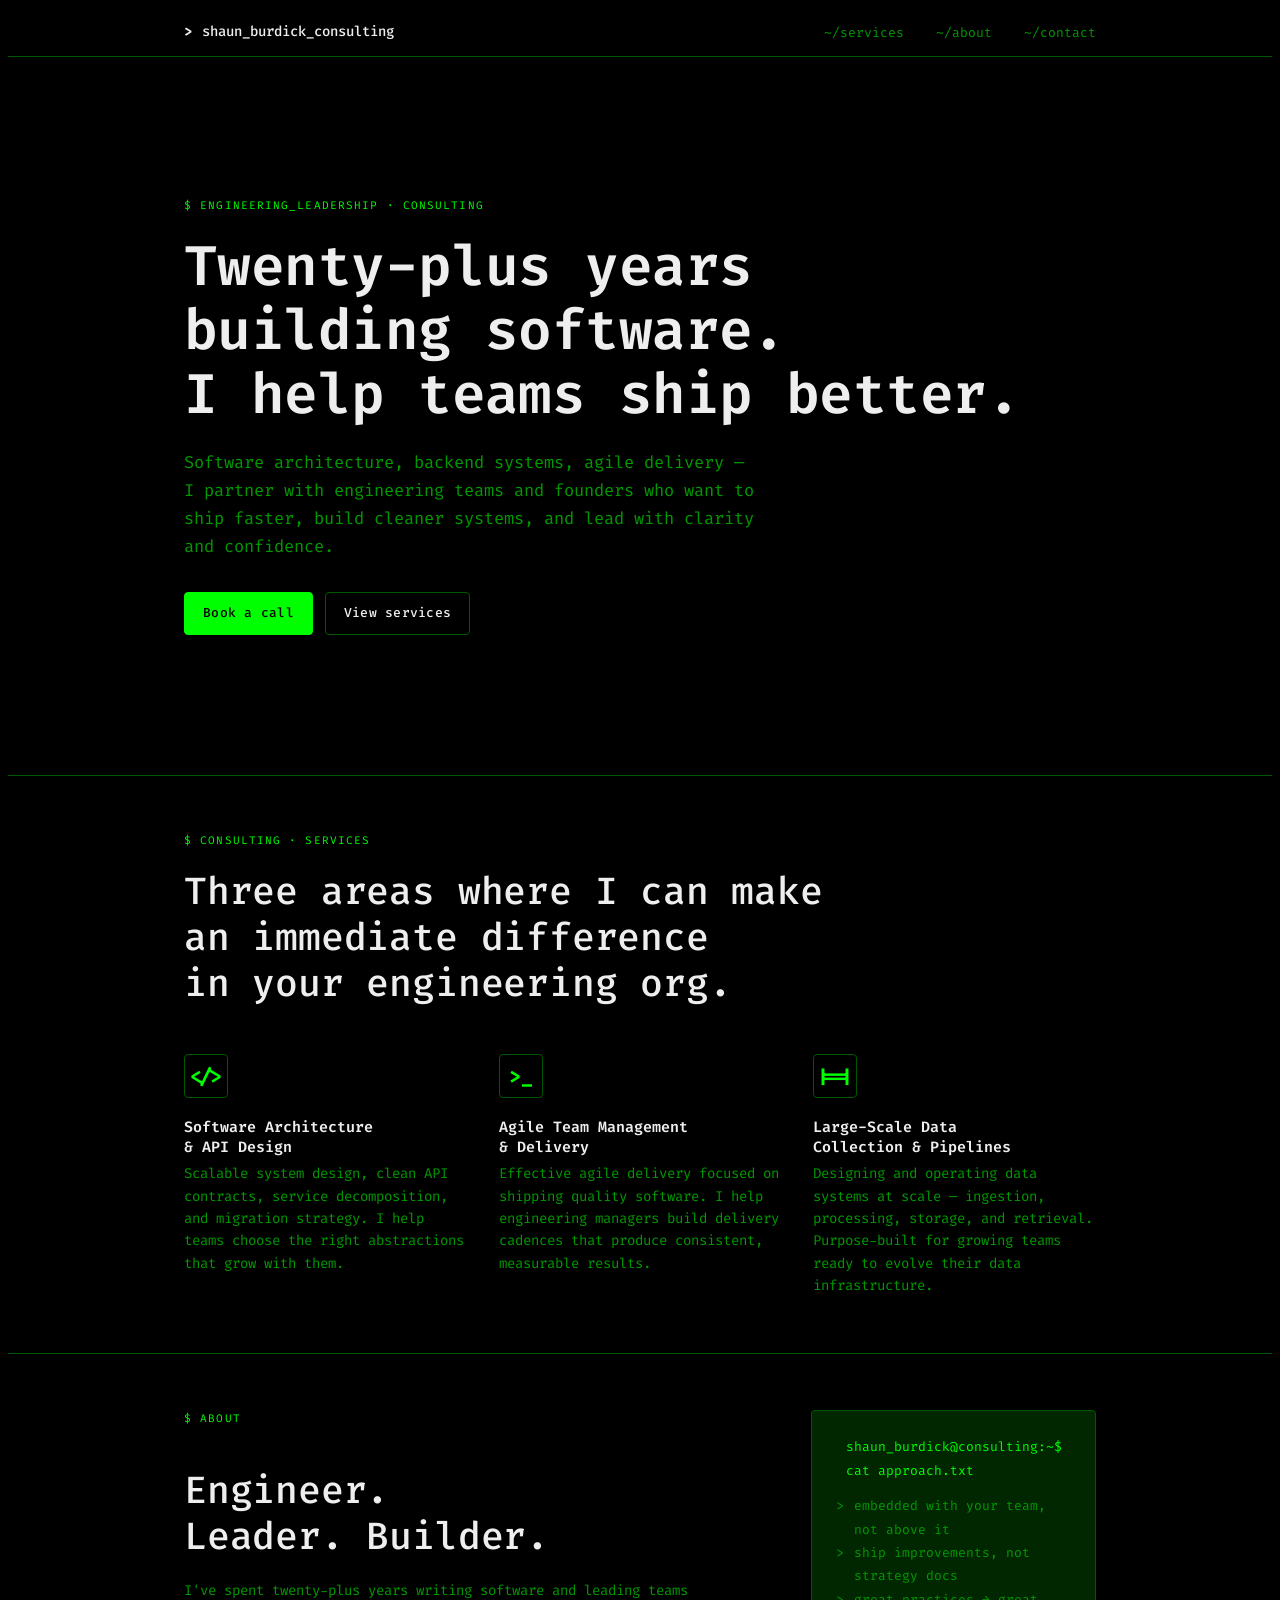
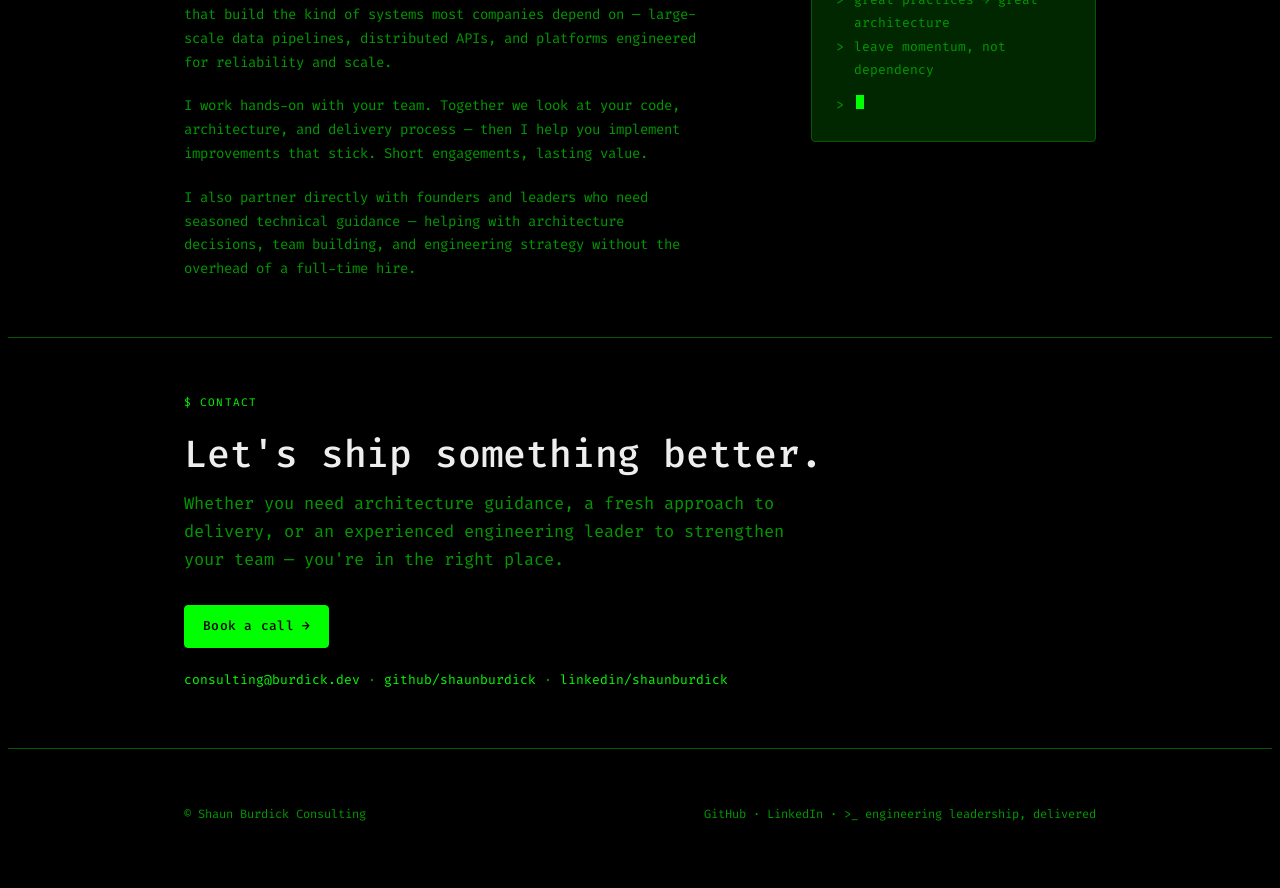
==== commit 45bc8dfe: "HTML cleanup" ====
--- a/index.html
+++ b/index.html
@@ -65,9 +65,7 @@
       .stack {
         display: flex;
         flex-direction: column;
-      }
-      .stack > * + * {
-        margin-top: var(--gap-md);
+        gap: var(--gap-md);
       }
       .row {
         display: flex;
@@ -105,7 +103,6 @@
       }
 
       /* ─── type ──────────────────────────────────────────────────────── */
-      .h1,
       h1 {
         font-family: var(--font-display);
         font-size: var(--fs-h1);
@@ -114,7 +111,6 @@
         font-weight: 600;
         color: var(--fg);
       }
-      .h2,
       h2 {
         font-family: var(--font-display);
         font-size: var(--fs-h2);
@@ -123,7 +119,6 @@
         font-weight: 500;
         color: var(--fg);
       }
-      .h3,
       h3 {
         font-size: var(--fs-h3);
         font-weight: 600;
@@ -177,9 +172,12 @@
       .topbar .logo .prompt {
         font-weight: 700;
       }
-      .topbar nav {
+      .topbar nav ul {
         display: flex;
         gap: var(--gap-lg);
+        list-style: none;
+        padding: 0;
+        margin: 0;
       }
       .topbar nav a {
         font-family: var(--font-mono);
@@ -384,6 +382,32 @@
           opacity: 1;
           animation: none;
         }
+        .type-in {
+          animation: none;
+          opacity: 1;
+          transform: none;
+        }
+      }
+
+      /* ─── body text ──────────────────────────────────────────────────── */
+      .body-text {
+        color: var(--muted);
+        line-height: 1.7;
+        font-size: 14px;
+      }
+
+      /* ─── terminal card ─────────────────────────────────────────────── */
+      .terminal-card {
+        font-family: var(--font-mono);
+        font-size: 12px;
+        line-height: 1.7;
+        color: var(--muted);
+      }
+      .terminal-card .terminal-prompt {
+        color: var(--accent);
+      }
+      .terminal-card .output-group {
+        margin-top: 12px;
       }
 
       /* ─── split / bio section ───────────────────────────────────────── */
@@ -474,9 +498,11 @@
           <span>shaun_burdick_consulting</span>
         </span>
         <nav aria-label="Main">
-          <a href="#services">~/services</a>
-          <a href="#about">~/about</a>
-          <a href="#contact">~/contact</a>
+          <ul>
+            <li><a href="#services">~/services</a></li>
+            <li><a href="#about">~/about</a></li>
+            <li><a href="#contact">~/contact</a></li>
+          </ul>
         </nav>
       </div>
     </header>
@@ -563,21 +589,21 @@
         aria-labelledby="about-heading"
       >
         <div class="container grid-2-1">
-          <div class="stack" style="gap: var(--gap-md)">
+          <div class="stack">
             <p class="eyebrow">$ ABOUT</p>
             <h2 id="about-heading">Engineer. Leader. Builder.</h2>
-            <p style="color: var(--muted); line-height: 1.7; font-size: 14px">
+            <p class="body-text">
               I've spent twenty-plus years writing software and leading teams
               that build the kind of systems most companies depend on —
               large-scale data pipelines, distributed APIs, and platforms
               engineered for reliability and scale.
             </p>
-            <p style="color: var(--muted); line-height: 1.7; font-size: 14px">
+            <p class="body-text">
               I work hands-on with your team. Together we look at your code,
               architecture, and delivery process — then I help you implement
               improvements that stick. Short engagements, lasting value.
             </p>
-            <p style="color: var(--muted); line-height: 1.7; font-size: 14px">
+            <p class="body-text">
               I also partner directly with founders and leaders who need
               seasoned technical guidance — helping with architecture decisions,
               team building, and engineering strategy without the overhead of a
@@ -585,22 +611,15 @@
             </p>
           </div>
           <div
-            class="card"
-            style="
-              font-family: var(--font-mono);
-              font-size: 12px;
-              line-height: 1.7;
-              color: var(--muted);
-            "
+            class="card terminal-card"
           >
             <div
               class="terminal-line terminal-prompt"
-              style="color: var(--accent)"
             >
               <span class="prompt"> </span>shaun_burdick@consulting:~$ cat
               approach.txt
             </div>
-            <div style="margin-top: 12px">
+            <div class="output-group">
               <div class="terminal-line">
                 <span class="prompt">></span>embedded with your team, not above
                 it
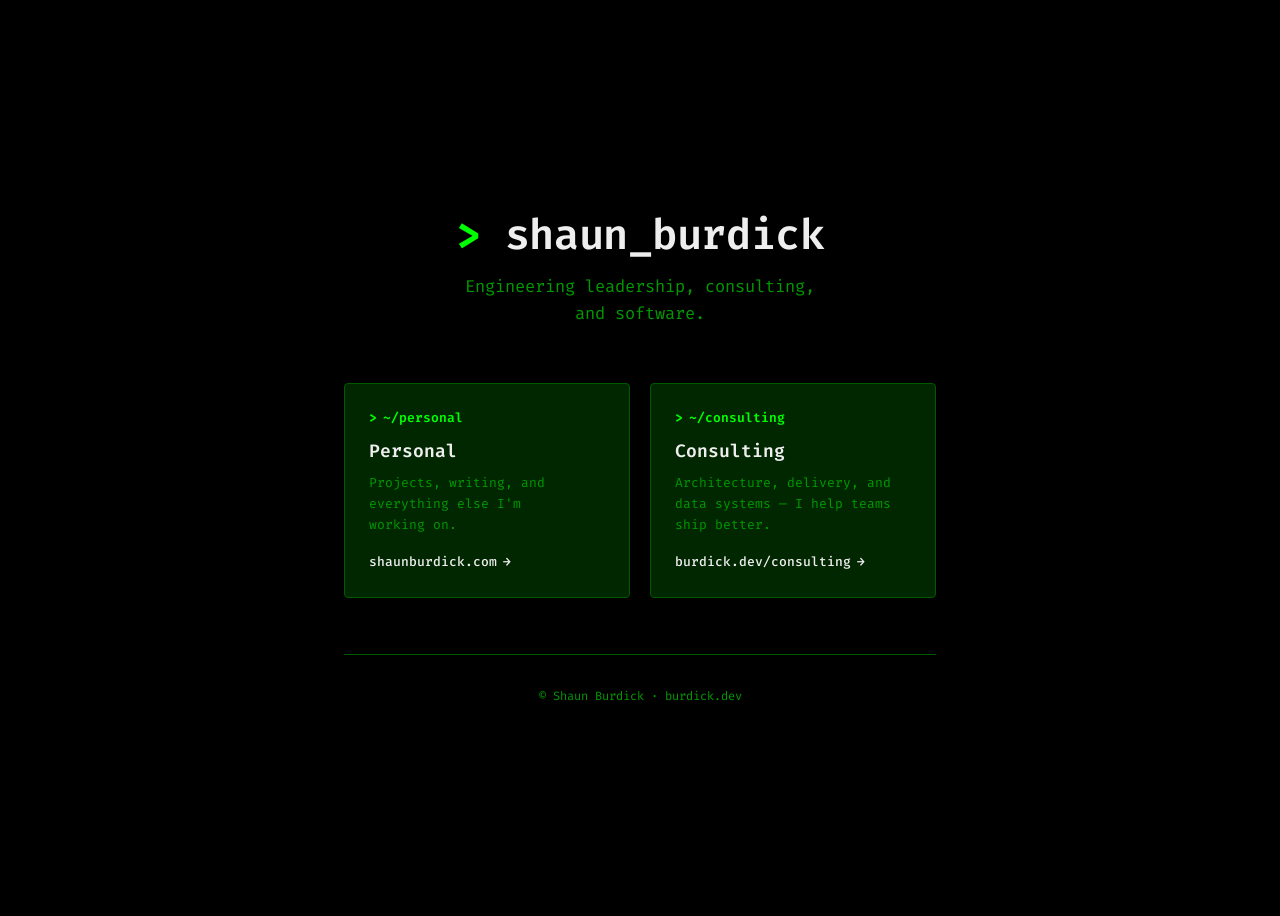
==== commit c1a411a4: "feat: add domain identity landing page at root Move consulting page to /consulting/ and create a ter" ====
--- a/index.html
+++ b/index.html
@@ -1,20 +1,20 @@
 <!doctype html>
 <!--
-  Shaun Burdick Consulting — single-page landing
-  Token system: Shaun Burdick terminal aesthetic
+  Shaun Burdick — domain landing page
+  Wayfinding: Personal site + Consulting services
 -->
 <html lang="en">
   <head>
     <meta charset="utf-8" />
     <meta name="viewport" content="width=device-width, initial-scale=1" />
-    <title>Shaun Burdick · Engineering Leadership Consulting</title>
+    <title>Shaun Burdick · Software Engineering & Consulting</title>
     <meta
       name="description"
-      content="Twenty years shipping software. Software architecture, backend systems, agile delivery — I help teams ship better."
+      content="Twenty years shipping software. Software architecture, backend systems, agile delivery — I help teams ship better. Visit my personal site or learn about my consulting practice."
     />
     <meta
       property="og:title"
-      content="Shaun Burdick · Engineering Leadership Consulting"
+      content="Shaun Burdick · Software Engineering & Consulting"
     />
     <meta
       property="og:description"
@@ -25,7 +25,7 @@
     <meta name="twitter:card" content="summary_large_image" />
     <meta
       name="twitter:title"
-      content="Shaun Burdick · Engineering Leadership Consulting"
+      content="Shaun Burdick · Software Engineering & Consulting"
     />
     <meta
       name="twitter:description"
@@ -48,428 +48,158 @@
         line-height: 1.6;
         text-rendering: optimizeLegibility;
         -webkit-font-smoothing: antialiased;
-      }
-
-      /* ─── layout primitives ─────────────────────────────────────────── */
-      .container {
-        max-width: var(--container);
-        margin-inline: auto;
-        padding-inline: var(--gutter);
-      }
-      .section {
-        padding-block: clamp(48px, 8vw, var(--gap-xl));
-      }
-      .section + .section {
-        border-top: 1px solid var(--border);
-      }
-      .stack {
+        min-height: 100dvh;
+        display: grid;
+        place-items: center;
+      }
+
+      /* ─── landing layout ──────────────────────────────────────────── */
+      .landing {
+        max-width: 640px;
+        width: 100%;
+        padding: var(--gap-xl) var(--gutter);
+        text-align: center;
+      }
+
+      /* ─── identity ────────────────────────────────────────────────── */
+      .identity {
+        margin-bottom: var(--gap-xl);
+      }
+      .identity h1 {
+        font-family: var(--font-display);
+        font-size: clamp(28px, 5vw, 42px);
+        font-weight: 600;
+        line-height: 1.2;
+        letter-spacing: -0.01em;
+        color: var(--fg);
+        margin-bottom: var(--gap-sm);
+      }
+      .identity h1 .prompt {
+        color: var(--accent);
+        font-weight: 700;
+      }
+      .identity .subtitle {
+        font-family: var(--font-mono);
+        font-size: var(--fs-lead);
+        color: var(--muted);
+        line-height: 1.6;
+        max-width: 42ch;
+        margin: 0 auto;
+      }
+
+      /* ─── choice cards ────────────────────────────────────────────── */
+      .choices {
+        display: grid;
+        grid-template-columns: 1fr 1fr;
+        gap: var(--gap-md);
+        margin-bottom: var(--gap-xl);
+      }
+      @media (max-width: 520px) {
+        .choices {
+          grid-template-columns: 1fr;
+        }
+      }
+      .choice {
         display: flex;
         flex-direction: column;
-        gap: var(--gap-md);
-      }
-      .row {
-        display: flex;
-        align-items: center;
-        gap: var(--gap-md);
-      }
-      .row-between {
-        display: flex;
-        align-items: center;
-        justify-content: space-between;
-        gap: var(--gap-md);
-      }
-      .grid-2 {
-        display: grid;
-        grid-template-columns: repeat(2, 1fr);
-        gap: var(--gap-lg);
-      }
-      .grid-3 {
-        display: grid;
-        grid-template-columns: repeat(3, 1fr);
-        gap: var(--gap-lg);
-      }
-      .grid-2-1 {
-        display: grid;
-        grid-template-columns: 2fr 1fr;
-        gap: var(--gap-xl);
-        align-items: start;
-      }
-      @media (max-width: 800px) {
-        .grid-2,
-        .grid-3,
-        .grid-2-1 {
-          grid-template-columns: 1fr;
-        }
-      }
-
-      /* ─── type ──────────────────────────────────────────────────────── */
-      h1 {
-        font-family: var(--font-display);
-        font-size: var(--fs-h1);
-        line-height: 1.15;
-        letter-spacing: -0.01em;
-        font-weight: 600;
-        color: var(--fg);
-      }
-      h2 {
-        font-family: var(--font-display);
-        font-size: var(--fs-h2);
-        line-height: 1.2;
-        letter-spacing: -0.005em;
-        font-weight: 500;
-        color: var(--fg);
-      }
-      h3 {
-        font-size: var(--fs-h3);
-        font-weight: 600;
-        line-height: 1.3;
-        margin: 0;
-      }
-      .lead {
-        font-size: var(--fs-lead);
-        line-height: 1.65;
-        color: var(--muted);
-        max-width: 60ch;
-        margin: 0;
-      }
-      .eyebrow {
-        font-family: var(--font-mono);
-        font-size: 11px;
-        letter-spacing: 0.1em;
-        text-transform: uppercase;
-        color: var(--accent);
-        margin: 0 0 var(--gap-md);
-      }
-      .meta {
-        font-family: var(--font-mono);
-        font-size: var(--fs-meta);
-        color: var(--muted);
-      }
-
-      /* ─── chrome: topbar + footer ───────────────────────────────────── */
-      .topbar {
-        position: sticky;
-        top: 0;
-        z-index: 10;
-        background: var(--bg);
-        border-bottom: 1px solid var(--border);
-      }
-      .topbar-inner {
-        display: flex;
-        align-items: center;
-        justify-content: space-between;
-        padding-block: 12px;
-      }
-      .topbar .logo {
-        display: flex;
-        align-items: center;
-        gap: 10px;
-        font-family: var(--font-mono);
-        font-size: 14px;
-        font-weight: 500;
-        color: var(--fg);
-      }
-      .topbar .logo .prompt {
-        font-weight: 700;
-      }
-      .topbar nav ul {
-        display: flex;
-        gap: var(--gap-lg);
-        list-style: none;
-        padding: 0;
-        margin: 0;
-      }
-      .topbar nav a {
-        font-family: var(--font-mono);
-        font-size: 13px;
-        color: var(--muted);
-        transition: color 0.15s;
-      }
-      .topbar nav a:hover {
-        color: var(--accent);
-      }
-
-      .pagefoot {
-        padding-block: var(--gap-xl);
-        color: var(--muted);
-        font-size: 12px;
-        border-top: 1px solid var(--border);
-        font-family: var(--font-mono);
-      }
-      .pagefoot .row-between {
-        flex-wrap: wrap;
-        gap: var(--gap-md);
-      }
-
-      /* ─── buttons ───────────────────────────────────────────────────── */
-      .btn {
-        display: inline-flex;
-        align-items: center;
-        gap: 8px;
-        padding: 10px 18px;
-        border-radius: var(--radius);
-        border: 1px solid transparent;
-        font-family: var(--font-mono);
-        font-size: 13px;
-        font-weight: 500;
-        letter-spacing: 0.02em;
-        transition:
-          background 0.15s ease,
-          border-color 0.15s ease;
-      }
-      .btn-primary {
-        background: var(--accent);
-        color: var(--bg);
-        border-color: var(--accent);
-      }
-      .btn-primary:hover {
-        background: var(--accent-dim);
-        border-color: var(--accent-dim);
-      }
-      .btn-secondary {
-        background: transparent;
-        color: var(--fg);
-        border-color: var(--border);
-      }
-      .btn-secondary:hover {
-        border-color: var(--accent);
-        color: var(--accent);
-      }
-      .btn-arrow::after {
-        content: "→";
-        transition: transform 0.15s ease;
-      }
-      .btn-arrow:hover::after {
-        transform: translateX(3px);
-      }
-
-      /* ─── card / surface ────────────────────────────────────────────── */
-      .card {
+        align-items: flex-start;
+        padding: 24px;
         background: var(--surface);
         border: 1px solid var(--border);
         border-radius: var(--radius);
-        padding: 24px;
-      }
-      .card-flat {
-        background: transparent;
-        border: 0;
-        padding: 0;
-      }
-
-      /* ─── feature cell ──────────────────────────────────────────────── */
-      .feature .feature-mark {
-        width: 44px;
-        height: 44px;
-        display: grid;
-        place-items: center;
-        border: 1px solid var(--border);
-        border-radius: var(--radius);
-        font-family: var(--font-mono);
-        font-size: 20px;
+        text-align: left;
+        transition:
+          border-color 0.15s ease,
+          box-shadow 0.15s ease;
+      }
+      .choice:hover {
+        border-color: var(--accent);
+        box-shadow: var(--accent-glow);
+      }
+      .choice-label {
+        font-family: var(--font-mono);
+        font-size: 13px;
+        font-weight: 600;
+        color: var(--accent);
+        margin-bottom: 8px;
+        display: flex;
+        align-items: center;
+        gap: 6px;
+      }
+      .choice-label::before {
+        content: ">";
         font-weight: 700;
+      }
+      .choice-title {
+        font-family: var(--font-display);
+        font-size: 18px;
+        font-weight: 600;
+        color: var(--fg);
+        margin-bottom: 8px;
+      }
+      .choice-desc {
+        font-family: var(--font-mono);
+        font-size: 13px;
+        color: var(--muted);
+        line-height: 1.6;
+        margin: 0;
+        flex: 1;
+      }
+      .choice-arrow {
+        font-family: var(--font-mono);
+        font-size: 13px;
+        font-weight: 500;
+        color: var(--fg);
+        margin-top: 16px;
+        display: inline-flex;
+        align-items: center;
+        gap: 6px;
+        transition: color 0.15s ease;
+      }
+      .choice:hover .choice-arrow {
         color: var(--accent);
-        margin-bottom: var(--gap-md);
-        line-height: 1;
-      }
-      .feature h3 {
-        margin-bottom: 6px;
-        color: var(--fg);
-        font-family: var(--font-mono);
-        font-size: 15px;
-        font-weight: 600;
-      }
-      .feature p {
-        margin: 0;
+      }
+      .choice-arrow::after {
+        content: "→";
+        transition: transform 0.15s ease;
+      }
+      .choice:hover .choice-arrow::after {
+        transform: translateX(3px);
+      }
+
+      /* ─── footer ──────────────────────────────────────────────────── */
+      .landing-foot {
+        font-family: var(--font-mono);
+        font-size: 12px;
         color: var(--muted);
-        font-size: 14px;
-        line-height: 1.6;
-      }
-
-      /* ─── stat ──────────────────────────────────────────────────────── */
-      .stat .stat-num {
-        font-family: var(--font-mono);
-        font-size: clamp(48px, 7vw, 72px);
-        line-height: 0.95;
-        letter-spacing: -0.03em;
-        color: var(--accent);
-        font-weight: 600;
-      }
-      .stat .stat-label {
-        color: var(--muted);
-        font-size: 13px;
-        margin-top: 8px;
-        max-width: 24ch;
-        line-height: 1.5;
-      }
-
-      /* ─── hero variants ─────────────────────────────────────────────── */
-      .hero {
-        padding-block: clamp(80px, 12vw, 140px);
-      }
-      .hero h1 {
-        margin-bottom: var(--gap-md);
-      }
-      .hero .lead {
-        margin-bottom: var(--gap-lg);
-      }
-      .hero-cta {
-        display: inline-flex;
-        gap: var(--gap-sm);
-        flex-wrap: wrap;
-      }
-
-      /* typewriter fade-in for hero text */
-      @keyframes typeIn {
+        border-top: 1px solid var(--border);
+        padding-top: var(--gap-lg);
+      }
+
+      /* ─── typewriter entrance ─────────────────────────────────────── */
+      @keyframes fadeUp {
         from {
           opacity: 0;
-          transform: translateY(6px);
+          transform: translateY(8px);
         }
         to {
           opacity: 1;
           transform: translateY(0);
         }
       }
-      .type-in {
-        animation: typeIn 0.4s ease both;
-      }
-      .type-in-1 {
-        animation-delay: 0.1s;
-      }
-      .type-in-2 {
-        animation-delay: 0.25s;
-      }
-      .type-in-3 {
-        animation-delay: 0.4s;
-      }
-      .type-in-4 {
-        animation-delay: 0.55s;
-      }
-
-      /* ─── terminal typewriter: fade-in about card output lines ──────── */
-      .terminal-prompt ~ div .terminal-line {
-        opacity: 0;
-        animation: terminalFadeIn 0.3s ease forwards;
-      }
-      .terminal-prompt ~ div .terminal-line:nth-child(1) {
-        animation-delay: 0.6s;
-      }
-      .terminal-prompt ~ div .terminal-line:nth-child(2) {
-        animation-delay: 0.8s;
-      }
-      .terminal-prompt ~ div .terminal-line:nth-child(3) {
-        animation-delay: 1s;
-      }
-      .terminal-prompt ~ div .terminal-line:nth-child(4) {
-        animation-delay: 1.2s;
-      }
-      .terminal-prompt ~ div .terminal-line:nth-child(5) {
-        animation-delay: 1.4s;
-      }
-
-      @keyframes terminalFadeIn {
-        from {
-          opacity: 0;
-          transform: translateY(4px);
-        }
-        to {
-          opacity: 1;
-          transform: translateY(0);
-        }
-      }
+      .fade-in {
+        animation: fadeUp 0.5s ease both;
+      }
+      .fade-in-1 { animation-delay: 0.1s; }
+      .fade-in-2 { animation-delay: 0.25s; }
+      .fade-in-3 { animation-delay: 0.4s; }
+      .fade-in-4 { animation-delay: 0.55s; }
 
       @media (prefers-reduced-motion: reduce) {
-        .terminal-prompt ~ div .terminal-line {
-          opacity: 1;
-          animation: none;
-        }
-        .type-in {
+        .fade-in {
           animation: none;
           opacity: 1;
           transform: none;
-        }
-      }
-
-      /* ─── body text ──────────────────────────────────────────────────── */
-      .body-text {
-        color: var(--muted);
-        line-height: 1.7;
-        font-size: 14px;
-      }
-
-      /* ─── terminal card ─────────────────────────────────────────────── */
-      .terminal-card {
-        font-family: var(--font-mono);
-        font-size: 12px;
-        line-height: 1.7;
-        color: var(--muted);
-      }
-      .terminal-card .terminal-prompt {
-        color: var(--accent);
-      }
-      .terminal-card .output-group {
-        margin-top: 12px;
-      }
-
-      /* ─── split / bio section ───────────────────────────────────────── */
-      .bio-list {
-        list-style: none;
-        padding: 0;
-        margin: 0;
-      }
-      .bio-list li {
-        display: flex;
-        align-items: baseline;
-        gap: 8px;
-        font-family: var(--font-mono);
-        font-size: 13px;
-        line-height: 1.8;
-        color: var(--fg);
-      }
-      .bio-list li::before {
-        content: ">";
-        color: var(--accent);
-        font-weight: 700;
-      }
-
-      /* ─── contact info block ────────────────────────────────────────── */
-      .contact-info {
-        font-family: var(--font-mono);
-        font-size: 13px;
-        line-height: 1.8;
-        color: var(--muted);
-      }
-      .contact-info span {
-        color: var(--fg);
-      }
-      .contact-info a {
-        color: var(--accent);
-      }
-      .contact-info a:hover {
-        text-decoration: underline;
-      }
-
-      /* ─── CTA strip ─────────────────────────────────────────────────── */
-      .cta-strip h2 {
-        margin-bottom: var(--gap-sm);
-      }
-      .cta-strip .lead {
-        margin: 12px 0 32px;
-      }
-
-      /* ─── responsive ────────────────────────────────────────────────── */
-      @media (max-width: 800px) {
-        :root {
-          --container: 100%;
-          --gutter: 20px;
-        }
-        .topbar nav {
-          display: none;
-        }
-        .hero {
-          padding-block: 56px;
-        }
-        .hero h1 {
-          font-size: clamp(28px, 8vw, 40px);
         }
       }
     </style>
@@ -490,233 +220,52 @@
   <body>
     <a href="#content" class="skip-link">Skip to main content</a>
 
-    <!-- ═══════════════ TOPBAR ═══════════════ -->
-    <header class="topbar" data-od-id="topbar">
-      <div class="container topbar-inner">
-        <span class="logo">
-          <span class="prompt">></span>
-          <span>shaun_burdick_consulting</span>
-        </span>
-        <nav aria-label="Main">
-          <ul>
-            <li><a href="#services">~/services</a></li>
-            <li><a href="#about">~/about</a></li>
-            <li><a href="#contact">~/contact</a></li>
-          </ul>
-        </nav>
+    <main id="content" tabindex="-1">
+      <div class="landing">
+        <!-- ─── IDENTITY ──────────────────────────────────── -->
+        <div class="identity">
+          <h1 class="fade-in fade-in-1">
+            <span class="prompt" aria-hidden="true">&gt;</span> shaun_burdick
+          </h1>
+          <p class="subtitle fade-in fade-in-2">
+            Engineering leadership, consulting, and software.
+          </p>
+        </div>
+
+        <!-- ─── CHOICES ───────────────────────────────────── -->
+        <div class="choices fade-in fade-in-3" role="list">
+          <a
+            href="https://shaunburdick.com"
+            class="choice"
+            rel="noopener"
+          >
+            <span class="choice-label">~/personal</span>
+            <span class="choice-title">Personal</span>
+            <p class="choice-desc">
+              Projects, writing, and everything else I'm working on.
+            </p>
+            <span class="choice-arrow">shaunburdick.com</span>
+          </a>
+
+          <a
+            href="/consulting/"
+            class="choice"
+          >
+            <span class="choice-label">~/consulting</span>
+            <span class="choice-title">Consulting</span>
+            <p class="choice-desc">
+              Architecture, delivery, and data systems — I help teams ship
+              better.
+            </p>
+            <span class="choice-arrow">burdick.dev/consulting</span>
+          </a>
+        </div>
+
+        <!-- ─── FOOTER ────────────────────────────────────── -->
+        <footer class="landing-foot fade-in fade-in-4">
+          &copy; Shaun Burdick &middot; burdick.dev
+        </footer>
       </div>
-    </header>
-
-    <!-- ═══════════════ MAIN ═══════════════ -->
-    <main id="content" tabindex="-1">
-      <!-- ─── HERO ─────────────────────────────────── -->
-      <section
-        class="section hero"
-        data-od-id="hero"
-        aria-labelledby="hero-heading"
-      >
-        <div class="container">
-          <p class="eyebrow type-in type-in-1">
-            $ ENGINEERING_LEADERSHIP · CONSULTING
-          </p>
-          <h1 id="hero-heading" class="type-in type-in-2">
-            Twenty-plus years building software.<br />I help teams ship better.
-          </h1>
-          <p class="lead type-in type-in-3">
-            Software architecture, backend systems, agile delivery — I partner
-            with engineering teams and founders who want to ship faster, build
-            cleaner systems, and lead with clarity and confidence.
-          </p>
-          <div class="hero-cta type-in type-in-4">
-            <a href="#contact" class="btn btn-primary">Book a call</a>
-            <a href="#services" class="btn btn-secondary">View services</a>
-          </div>
-        </div>
-      </section>
-
-      <!-- ─── SERVICES ─────────────────────────────── -->
-      <section
-        class="section"
-        data-od-id="services"
-        id="services"
-        aria-labelledby="services-heading"
-      >
-        <div class="container stack" style="gap: 48px">
-          <div>
-            <p class="eyebrow">$ CONSULTING · SERVICES</p>
-            <h2 id="services-heading">
-              Three areas where I can make an immediate difference in your
-              engineering org.
-            </h2>
-          </div>
-          <div class="grid-3">
-            <div class="feature card-flat">
-              <div class="feature-mark" aria-hidden="true">&lt;/&gt;</div>
-              <h3 class="h3">Software Architecture &amp; API Design</h3>
-              <p>
-                Scalable system design, clean API contracts, service
-                decomposition, and migration strategy. I help teams choose the
-                right abstractions that grow with them.
-              </p>
-            </div>
-            <div class="feature card-flat">
-              <div class="feature-mark" aria-hidden="true">&gt;_</div>
-              <h3 class="h3">Agile Team Management &amp; Delivery</h3>
-              <p>
-                Effective agile delivery focused on shipping quality software. I
-                help engineering managers build delivery cadences that produce
-                consistent, measurable results.
-              </p>
-            </div>
-            <div class="feature card-flat">
-              <div class="feature-mark" aria-hidden="true">|=|</div>
-              <h3 class="h3">Large-Scale Data Collection &amp; Pipelines</h3>
-              <p>
-                Designing and operating data systems at scale — ingestion,
-                processing, storage, and retrieval. Purpose-built for growing
-                teams ready to evolve their data infrastructure.
-              </p>
-            </div>
-          </div>
-        </div>
-      </section>
-
-      <!-- ─── ABOUT / APPROACH ─────────────────────── -->
-      <section
-        class="section"
-        data-od-id="about"
-        id="about"
-        aria-labelledby="about-heading"
-      >
-        <div class="container grid-2-1">
-          <div class="stack">
-            <p class="eyebrow">$ ABOUT</p>
-            <h2 id="about-heading">Engineer. Leader. Builder.</h2>
-            <p class="body-text">
-              I've spent twenty-plus years writing software and leading teams
-              that build the kind of systems most companies depend on —
-              large-scale data pipelines, distributed APIs, and platforms
-              engineered for reliability and scale.
-            </p>
-            <p class="body-text">
-              I work hands-on with your team. Together we look at your code,
-              architecture, and delivery process — then I help you implement
-              improvements that stick. Short engagements, lasting value.
-            </p>
-            <p class="body-text">
-              I also partner directly with founders and leaders who need
-              seasoned technical guidance — helping with architecture decisions,
-              team building, and engineering strategy without the overhead of a
-              full-time hire.
-            </p>
-          </div>
-          <div
-            class="card terminal-card"
-          >
-            <div
-              class="terminal-line terminal-prompt"
-            >
-              <span class="prompt"> </span>shaun_burdick@consulting:~$ cat
-              approach.txt
-            </div>
-            <div class="output-group">
-              <div class="terminal-line">
-                <span class="prompt">></span>embedded with your team, not above
-                it
-              </div>
-              <div class="terminal-line">
-                <span class="prompt">></span>ship improvements, not strategy
-                docs
-              </div>
-              <div class="terminal-line">
-                <span class="prompt">></span>great practices → great
-                architecture
-              </div>
-              <div class="terminal-line">
-                <span class="prompt">></span>leave momentum, not dependency
-              </div>
-              <div class="terminal-line" style="margin-top: 12px">
-                <span class="prompt">></span><span class="cursor"></span>
-              </div>
-            </div>
-          </div>
-        </div>
-      </section>
-
-      <!-- ─── CTA ──────────────────────────────────── -->
-      <section
-        class="section cta-strip"
-        data-od-id="contact"
-        id="contact"
-        aria-labelledby="contact-heading"
-      >
-        <div class="container">
-          <p class="eyebrow">$ CONTACT</p>
-          <h2 id="contact-heading">Let's ship something better.</h2>
-          <p class="lead" style="margin: 12px 0 32px">
-            Whether you need architecture guidance, a fresh approach to
-            delivery, or an experienced engineering leader to strengthen your
-            team — you're in the right place.
-          </p>
-          <div
-            class="stack"
-            style="gap: var(--gap-sm); align-items: flex-start"
-          >
-            <a href="/calendar" class="btn btn-primary btn-arrow"
-              >Book a call</a
-            >
-            <div class="contact-info" style="margin-top: 8px">
-              <a
-                href="#"
-                id="email-link"
-                data-user="636f6e73756c74696e67"
-                data-domain="6275726469636b2e646576"
-                >email me</a
-              >
-              ·
-              <a href="https://github.com/shaunburdick">github/shaunburdick</a>
-              ·
-              <a href="https://linkedin.com/in/shaunburdick"
-                >linkedin/shaunburdick</a
-              >
-            </div>
-          </div>
-        </div>
-      </section>
     </main>
-
-    <!-- ═══════════════ FOOTER ═══════════════ -->
-    <footer class="pagefoot" data-od-id="footer">
-      <div class="container row-between">
-        <span>© Shaun Burdick Consulting</span>
-        <span class="meta">
-          <a href="https://github.com/shaunburdick">GitHub</a>
-          ·
-          <a href="https://linkedin.com/in/shaunburdick">LinkedIn</a>
-          · >_ engineering leadership, delivered
-        </span>
-      </div>
-    </footer>
-
-    <!-- ─── terminal enhancements ─── -->
-    <script>
-      document.addEventListener("DOMContentLoaded", () => {
-        /* ── decode email from hex parts ── */
-        (function () {
-          const el = document.getElementById("email-link");
-          if (!el) return;
-          const user = el.getAttribute("data-user");
-          const domain = el.getAttribute("data-domain");
-          if (!user || !domain) return;
-          const hexToStr = (h) =>
-            h.replace(/([a-fA-F0-9]{2})/g, (_, c) =>
-              String.fromCharCode(parseInt(c, 16))
-            );
-          const email = hexToStr(user) + "@" + hexToStr(domain);
-          el.href = "mailto:" + email;
-          el.textContent = email;
-        })();
-      });
-    </script>
   </body>
 </html>
